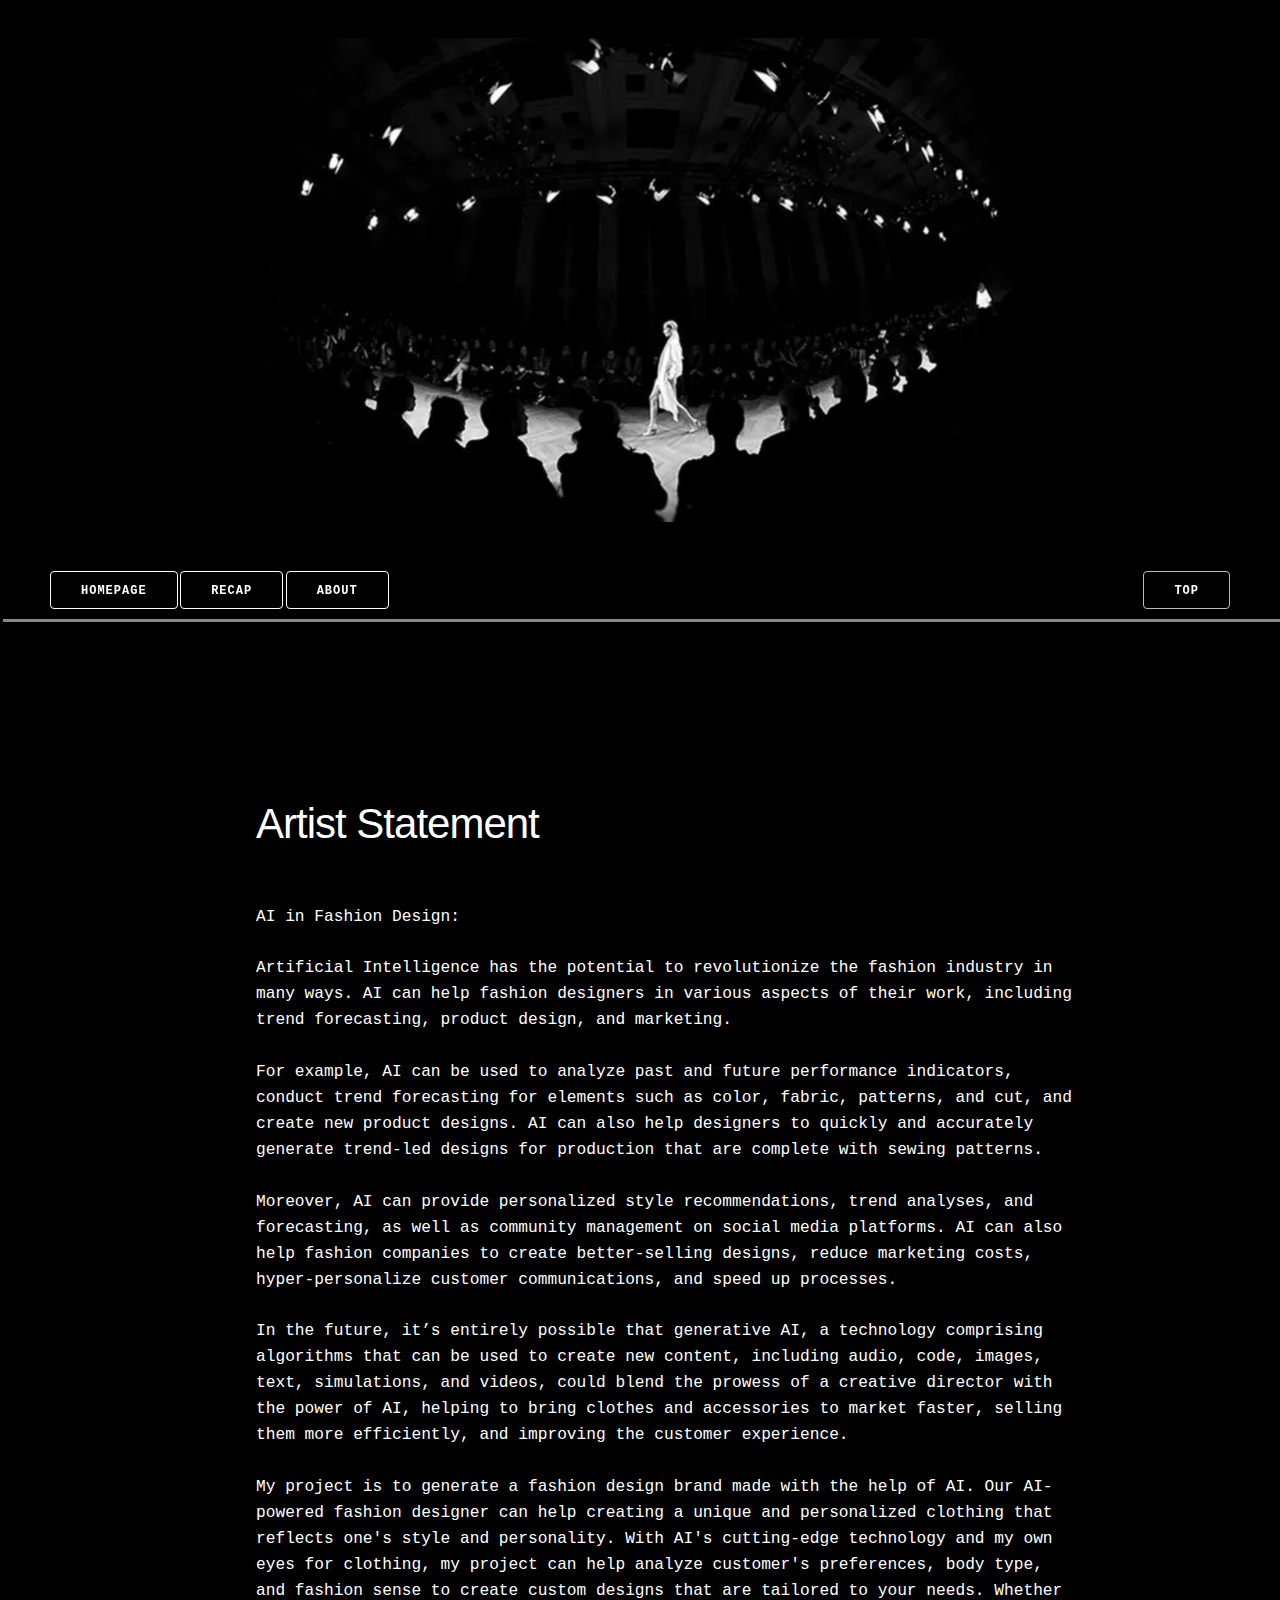
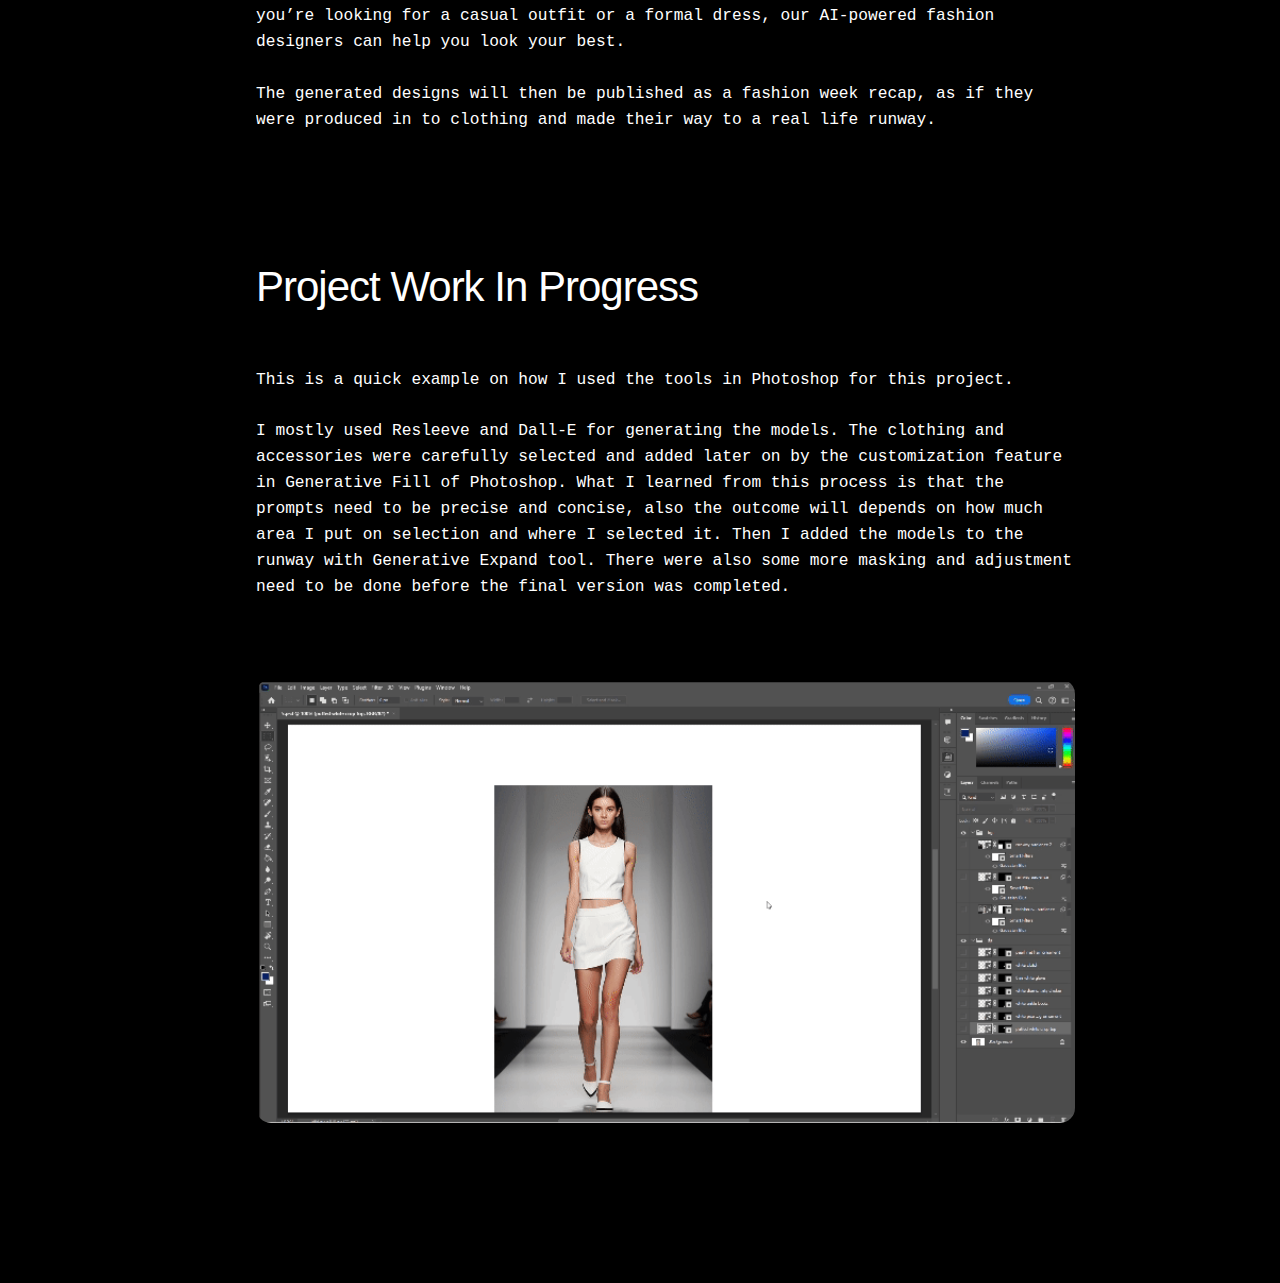
==== about.html @ 08715906 "." ====
<!DOCTYPE html>
<html lang="en" dir="ltr">
<!-- for image gallery -->
<link rel="stylesheet" type="text/css" href="./css/proj_description.css">
<link rel="stylesheet" type="text/css" href="./css/splide-core.min.css">
<link rel="stylesheet" type="text/css" href="./css/splide-default.min.css">
<link rel="stylesheet" type="text/css" href="./css/splide.min.css">
<script src="./js/splide.min.js"></script>
<script src="./js/upfunction.js"></script>
<!-- the other css -->
<link rel="stylesheet" href="./css/skeleton.css">
<link rel="stylesheet" href="./css/normalize.css">
<link rel="stylesheet" href="./css/navbar.css">
<link rel="stylesheet" href="./css/style.css">

<meta name="viewport" content="width=device-width, initial-scale=1.0">

<head>
    <meta charset="utf-8">
    <link rel="shortcut icon" type="image/x-icon" href="favicon.ico" />
    <script>
        document.addEventListener('DOMContentLoaded', function () {
            new Splide('#image-carousel', {
                heightRatio: 1.5,
            }).mount();
        });
    </script>
    <title>Fashion AI | Fall 2023</title>
</head>

<body>
    <div class="bg-color">

        <div class="container" style="padding: 3%">
            <div class="row">
                <div class="twelve columns">
                    <img src="./assets/banner.png" class="u-full-width" style="width: ;">
                </div>
            </div>
        </div>

        <!-- NAVBAR START -->
        <div id="navigator">
            <a class="button button-primary" href="index.html">Homepage</a>
            <a class="button button-primary" href="recap.html">Recap</a>
            <a class="button button-primary" href="about.html">About</a>
            <a class="button button-primary" onclick="topFunction()"id="toTop" href="#topOfPage">Top</a>
        </div>
        <!-- NAVBAR ENDS -->

        <!-- container 3 holds both nav bar and other elements -->

<br><br><br>

<div class="container3">
    <div class="child3">




        <h2>Artist Statement</h2><br><br>
        <p style="text-align: left;">
          AI in Fashion Design: <br><br>

          Artificial Intelligence  has the potential to revolutionize the fashion industry in many ways. AI can help fashion designers in various aspects of their work, including trend forecasting, product design, and marketing.
          <br><br>
          For example, AI can be used to analyze past and future performance indicators, conduct trend forecasting for elements such as color, fabric, patterns, and cut, and create new product designs. AI can also help designers to quickly and accurately generate trend-led designs for production that are complete with sewing patterns.
          <br><br>
          Moreover, AI can provide personalized style recommendations, trend analyses, and forecasting, as well as community management on social media platforms. AI can also help fashion companies to create better-selling designs, reduce marketing costs, hyper-personalize customer communications, and speed up processes.
          <br><br>
          In the future, it’s entirely possible that generative AI, a technology comprising algorithms that can be used to create new content, including audio, code, images, text, simulations, and videos, could blend the prowess of a creative director with the power of AI, helping to bring clothes and accessories to market faster, selling them more efficiently, and improving the customer experience.
          <br><br>
          My project is to generate a fashion design brand made with the help of AI. Our AI-powered fashion designer can help creating a unique and personalized clothing that reflects one's style and personality. With AI's cutting-edge technology and my own eyes for clothing, my project can help analyze customer's preferences, body type, and fashion sense to create custom designs that are tailored to your needs. Whether you’re looking for a casual outfit or a formal dress, our AI-powered fashion designers can help you look your best.
          <br><br>
          The generated designs will then be published as a fashion week recap, as if they were produced in to clothing and made their way to a real life runway.
          </p>
        <br><br><br><br><br><br>

        <h2>Project Work In Progress</h2>
        <br><br>
        <p style="text-align: left;">
          This is a quick example on how I used the tools in Photoshop for this project.
          <br><br>
          I mostly used Resleeve and Dall-E for generating the models. The clothing and accessories were carefully selected and added later on by the customization feature in Generative Fill of Photoshop. What I learned from this process is that the prompts need to be precise and concise, also the outcome will depends on how much area I put on selection and where I selected it. Then I added the models to the runway with Generative Expand tool. There were also some more masking and adjustment need to be done before the final version was completed.


          <br><br><br><br>

          <a href="assets/wip.gif" target="_blank">
              <img src="assets/wip.gif" class="u-full-width" />
          </a><br><br>

        </p>



    </div>
        </div>
                <!-- <div class="container2">
                    <div class="child2-1">
                        <h2>About the Designer</h2><br><br>
                        <p style="text-align: left;">
                          Phuong Ngo is a college student, majoring Digital Media Art in San Jose State University. During her time in school, she learned 3D modeling, html and java coding; so aside from digital drawing, Phuong can also do basic website design, logo design, character design, and fashion design. She is a digital illustrator that started making her earliest works mostly based on fan art and game art. In 2020, she changed her art style into semi-realism, increased her fanbase and started accepting commissions as her second part-time job. She has a good storytelling skill, and has talent in implying parable, lesson, wordplay, symbol, etc. in her artworks. Phuong really tends to include a second layer meaning behind every detail of her work of art, because she personally thinks that is how any artwork becomes a work of art - by being meaningful in the most subtle way.
                          </p>
                        <br><br>

                            <a href="https://lucifeung.github.io/" target="_blank" class="button button-primary" style="margin-bottom: 15%; text-transform: uppercase; ">view designer
                                portfolio</a>

                    </div>

                    <div class="child2-2">
                      <br><br><br><br><br>
                        <img class="artist_profile" src="./assets/LP.jpg" alt="Phuong Ngo">
                    </div>
                </div> -->
                <br>
            </div>
        </div>

    </div>
</body>

</html>
---- css/proj_description.css ----
html {

  margin: 0;

  font-family: 'Source Code Pro', monospace;
  width: auto;
  margin: 0;
  line-height: normal;
  text-decoration: none;

}

.bg-color {
  background-color: black;
  color: white;
  border-radius: 5px;
  padding-bottom: 5%;
}


h1 {
  margin: 5% 0 2% 10%;

}

p {
  text-align: left;
  overflow: hidden
}

img {
  border-radius: 15px;
}


/* .logo {
  margin-right: 20%;
  float: right;
} */

/* for carousel */
.splide__slide img {
  width: 100%;
  height: 100%;
  object-fit: cover;
}

/* flexbox for proj info */
* {
  margin: 0;
  margin: 0;
  box-sizing: border-box;
}

.container1 {
  /* Aligns the children items in a row direction */
  display: flex;
  margin-left: 10%;
  margin-right: 10%;
}

.child1 {
  max-width: 50%;
  max-height: 50%;
  /* height: 250px; */
}

.child2 {
  width: 70%;
  margin-left: 10%;
}

/* flex container for artist info */
.container2 {
  display: flex;
  margin-left: 10%;
  margin-right: 10%;
  margin-top: 5%;
}

.child2-1 {
  width: 70%;
}

.child2-2 {
  width: 30%;
  margin-left: 10%;
}

.artist_profile {
  max-height: 300px;
}

/* flex container for nav and content */
.container3 {
  display: flex;
  /* margin-left: 10%; */
  /* margin-right: 10%; */
  margin-top: 5%;
}

/* .child3-1 {
  width: 20%;
} */

.child3 {
  width: 80%;
  margin-left: 20%;
}



/* button */
button {
  background-color: black;
  border: none;
  border-radius: 8px;
  color: black;
  display: block;
  font-size: 18px;
  margin: auto;
  padding: 16px 32px;
  position: relative;
  text-align: center;
  text-decoration: none;
  top: 11%;

}
---- css/skeleton.css ----
/*
* Skeleton V2.0.4
* Copyright 2014, Dave Gamache
* www.getskeleton.com
* Free to use under the MIT license.
* http://www.opensource.org/licenses/mit-license.php
* 12/29/2014
*/


/* Table of contents
––––––––––––––––––––––––––––––––––––––––––––––––––
- Grid
- Base Styles
- Typography
- Links
- Buttons
- Forms
- Lists
- Code
- Tables
- Spacing
- Utilities
- Clearing
- Media Queries
*/


/* Grid
–––––––––––––––––––––––––––––––––––––––––––––––––– */
.container {
  position: relative;
  width: 100%;
  max-width: 960px;
  margin: 0 auto;
  padding: 0 20px;
  box-sizing: border-box; }
.column,
.columns {
  width: 100%;
  float: left;
  box-sizing: border-box; }

/* For devices larger than 400px */
@media (min-width: 400px) {
  .container {
    width: 85%;
    padding: 0; }
}

/* For devices larger than 550px */
@media (min-width: 550px) {
  .container {
    width: 80%; }
  .column,
  .columns {
    margin-left: 4%; }
  .column:first-child,
  .columns:first-child {
    margin-left: 0; }

  .one.column,
  .one.columns                    { width: 4.66666666667%; }
  .two.columns                    { width: 13.3333333333%; }
  .three.columns                  { width: 22%;            }
  .four.columns                   { width: 30.6666666667%; }
  .five.columns                   { width: 39.3333333333%; }
  .six.columns                    { width: 48%;            }
  .seven.columns                  { width: 56.6666666667%; }
  .eight.columns                  { width: 65.3333333333%; }
  .nine.columns                   { width: 74.0%;          }
  .ten.columns                    { width: 82.6666666667%; }
  .eleven.columns                 { width: 91.3333333333%; }
  .twelve.columns                 { width: 100%; margin-left: 0; }

  .one-third.column               { width: 30.6666666667%; }
  .two-thirds.column              { width: 65.3333333333%; }

  .one-half.column                { width: 48%; }

  /* Offsets */
  .offset-by-one.column,
  .offset-by-one.columns          { margin-left: 8.66666666667%; }
  .offset-by-two.column,
  .offset-by-two.columns          { margin-left: 17.3333333333%; }
  .offset-by-three.column,
  .offset-by-three.columns        { margin-left: 26%;            }
  .offset-by-four.column,
  .offset-by-four.columns         { margin-left: 34.6666666667%; }
  .offset-by-five.column,
  .offset-by-five.columns         { margin-left: 43.3333333333%; }
  .offset-by-six.column,
  .offset-by-six.columns          { margin-left: 52%;            }
  .offset-by-seven.column,
  .offset-by-seven.columns        { margin-left: 60.6666666667%; }
  .offset-by-eight.column,
  .offset-by-eight.columns        { margin-left: 69.3333333333%; }
  .offset-by-nine.column,
  .offset-by-nine.columns         { margin-left: 78.0%;          }
  .offset-by-ten.column,
  .offset-by-ten.columns          { margin-left: 86.6666666667%; }
  .offset-by-eleven.column,
  .offset-by-eleven.columns       { margin-left: 95.3333333333%; }

  .offset-by-one-third.column,
  .offset-by-one-third.columns    { margin-left: 34.6666666667%; }
  .offset-by-two-thirds.column,
  .offset-by-two-thirds.columns   { margin-left: 69.3333333333%; }

  .offset-by-one-half.column,
  .offset-by-one-half.columns     { margin-left: 52%; }

}


/* Base Styles
–––––––––––––––––––––––––––––––––––––––––––––––––– */
/* NOTE
html is set to 62.5% so that all the REM measurements throughout Skeleton
are based on 10px sizing. So basically 1.5rem = 15px :) */
html {
  font-size: 62.5%; }
body {
  font-size: 1.5em; /* currently ems cause chrome bug misinterpreting rems on body element */
  line-height: 1.6;
  font-weight: 400;
  font-family: "Raleway", "HelveticaNeue", "Helvetica Neue", Helvetica, Arial, sans-serif;
  color: #222; }


/* Typography
–––––––––––––––––––––––––––––––––––––––––––––––––– */
h1, h2, h3, h4, h5, h6 {
  margin-top: 0;
  margin-bottom: 2rem;
  font-weight: 300; }
h1 { font-size: 4.0rem; line-height: 1.2;  letter-spacing: -.1rem;}
h2 { font-size: 3.6rem; line-height: 1.25; letter-spacing: -.1rem; }
h3 { font-size: 3.0rem; line-height: 1.3;  letter-spacing: -.1rem; }
h4 { font-size: 2.4rem; line-height: 1.35; letter-spacing: -.08rem; }
h5 { font-size: 1.8rem; line-height: 1.5;  letter-spacing: -.05rem; }
h6 { font-size: 1.5rem; line-height: 1.6;  letter-spacing: 0; }

/* Larger than phablet */
@media (min-width: 550px) {
  h1 { font-size: 5.0rem; }
  h2 { font-size: 4.2rem; }
  h3 { font-size: 3.6rem; }
  h4 { font-size: 3.0rem; }
  h5 { font-size: 2.4rem; }
  h6 { font-size: 1.5rem; }
}

p {
  margin-top: 0; }


/* Links
–––––––––––––––––––––––––––––––––––––––––––––––––– */
a {
  color: #1EAEDB; }
a:hover {
  color: #0FA0CE; }


/* Buttons
–––––––––––––––––––––––––––––––––––––––––––––––––– */
.button,
button,
input[type="submit"],
input[type="reset"],
input[type="button"] {
  display: inline-block;
  height: 38px;
  padding: 0 30px;
  color: #555;
  text-align: center;
  font-size: 12px;
  font-weight: 600;
  line-height: 38px;
  letter-spacing: .1rem;
  text-transform: uppercase;
  text-decoration: none;
  white-space: nowrap;
  background-color: transparent;
  border-radius: 4px;
  border: 1px solid #bbb;
  cursor: pointer;
  box-sizing: border-box; }
.button:hover,
button:hover,
input[type="submit"]:hover,
input[type="reset"]:hover,
input[type="button"]:hover,
.button:focus,
button:focus,
input[type="submit"]:focus,
input[type="reset"]:focus,
input[type="button"]:focus {
  color: #333;
  border-color: #888;
  outline: 0; }
.button.button-primary,
button.button-primary,
input[type="submit"].button-primary,
input[type="reset"].button-primary,
input[type="button"].button-primary {
  color: #FFF;
  background-color: black;
  border-color: white; }
.button.button-primary:hover,
button.button-primary:hover,
input[type="submit"].button-primary:hover,
input[type="reset"].button-primary:hover,
input[type="button"].button-primary:hover,
.button.button-primary:focus,
button.button-primary:focus,
input[type="submit"].button-primary:focus,
input[type="reset"].button-primary:focus,
input[type="button"].button-primary:focus {
  color: #FFF;
  background-color: black;
  border-color: rgb(100, 100, 100); }


/* Forms
–––––––––––––––––––––––––––––––––––––––––––––––––– */
input[type="email"],
input[type="number"],
input[type="search"],
input[type="text"],
input[type="tel"],
input[type="url"],
input[type="password"],
textarea,
select {
  height: 38px;
  padding: 6px 10px; /* The 6px vertically centers text on FF, ignored by Webkit */
  background-color: #fff;
  border: 1px solid #D1D1D1;
  border-radius: 4px;
  box-shadow: none;
  box-sizing: border-box; }
/* Removes awkward default styles on some inputs for iOS */
input[type="email"],
input[type="number"],
input[type="search"],
input[type="text"],
input[type="tel"],
input[type="url"],
input[type="password"],
textarea {
  -webkit-appearance: none;
     -moz-appearance: none;
          appearance: none; }
textarea {
  min-height: 65px;
  padding-top: 6px;
  padding-bottom: 6px; }
input[type="email"]:focus,
input[type="number"]:focus,
input[type="search"]:focus,
input[type="text"]:focus,
input[type="tel"]:focus,
input[type="url"]:focus,
input[type="password"]:focus,
textarea:focus,
select:focus {
  border: 1px solid #33C3F0;
  outline: 0; }
label,
legend {
  display: block;
  margin-bottom: .5rem;
  font-weight: 600; }
fieldset {
  padding: 0;
  border-width: 0; }
input[type="checkbox"],
input[type="radio"] {
  display: inline; }
label > .label-body {
  display: inline-block;
  margin-left: .5rem;
  font-weight: normal; }


/* Lists
–––––––––––––––––––––––––––––––––––––––––––––––––– */
ul {
  list-style: circle inside; }
ol {
  list-style: decimal inside; }
ol, ul {
  padding-left: 0;
  margin-top: 0; }
ul ul,
ul ol,
ol ol,
ol ul {
  margin: 1.5rem 0 1.5rem 3rem;
  font-size: 90%; }
li {
  margin-bottom: 1rem; }


/* Code
–––––––––––––––––––––––––––––––––––––––––––––––––– */
code {
  padding: .2rem .5rem;
  margin: 0 .2rem;
  font-size: 90%;
  white-space: nowrap;
  background: #F1F1F1;
  border: 1px solid #E1E1E1;
  border-radius: 4px; }
pre > code {
  display: block;
  padding: 1rem 1.5rem;
  white-space: pre; }


/* Tables
–––––––––––––––––––––––––––––––––––––––––––––––––– */
th,
td {
  padding: 12px 15px;
  text-align: left;
  border-bottom: 1px solid #E1E1E1; }
th:first-child,
td:first-child {
  padding-left: 0; }
th:last-child,
td:last-child {
  padding-right: 0; }


/* Spacing
–––––––––––––––––––––––––––––––––––––––––––––––––– */
button,
.button {
  margin-bottom: 1rem; }
input,
textarea,
select,
fieldset {
  margin-bottom: 1.5rem; }
pre,
blockquote,
dl,
figure,
table,
p,
ul,
ol,
form {
  margin-bottom: 2.5rem; }


/* Utilities
–––––––––––––––––––––––––––––––––––––––––––––––––– */
.u-full-width {
  width: 100%;
  box-sizing: border-box; }
.u-max-full-width {
  max-width: 100%;
  box-sizing: border-box; }
.u-pull-right {
  float: right; }
.u-pull-left {
  float: left; }


/* Misc
–––––––––––––––––––––––––––––––––––––––––––––––––– */
hr {
  margin-top: 3rem;
  margin-bottom: 3.5rem;
  border-width: 0;
  border-top: 1px solid #E1E1E1; }


/* Clearing
–––––––––––––––––––––––––––––––––––––––––––––––––– */

/* Self Clearing Goodness */
.container:after,
.row:after,
.u-cf {
  content: "";
  display: table;
  clear: both; }


/* Media Queries
–––––––––––––––––––––––––––––––––––––––––––––––––– */
/*
Note: The best way to structure the use of media queries is to create the queries
near the relevant code. For example, if you wanted to change the styles for buttons
on small devices, paste the mobile query code up in the buttons section and style it
there.
*/


/* Larger than mobile */
@media (min-width: 400px) {}

/* Larger than phablet (also point when grid becomes active) */
@media (min-width: 550px) {}

/* Larger than tablet */
@media (min-width: 750px) {}

/* Larger than desktop */
@media (min-width: 1000px) {}

/* Larger than Desktop HD */
@media (min-width: 1200px) {}
---- css/navbar.css ----
#navigator {
	/* border:solid; */



	margin-top: 0%;
	margin-bottom: 5%;
	padding:5px 50px 0px 50px;
	position: sticky;
	top: 0px;
	background-color:white;
	z-index: +5;

    /* border same as gallery container */
    /* border: 3px solid rgb(121, 127, 255); */
    background-color: black;
	box-shadow: 3px 3px #888888;


}


/* @media (max-width: 1268px) {
    #navigator {
        display: none;
    }
} */

 @media (max-width: 600px) {
    #toTop {
        display: none;
    }
}


#homeNavi {
	display:block;
	color: black;
	text-decoration: none;
	padding:20px;
	font-size:22px;
	text-align: center;
}

ul.square {
	list-style-type: square;
	text-align: center;
}

.naviATag {
	display:block;
	color: black;
	text-decoration: none;
	padding:10px 0px 10px 0px;
	font-size:18px;

}

#toTop {
	float:right;
	position: relative;display: inline-block;
  height: 38px;
  padding: 0 30px;
  color: white;
  text-align: center;
  font-size: 12px;
  font-weight: 600;
  line-height: 38px;
  letter-spacing: .1rem;
  text-transform: uppercase;
  text-decoration: none;
  white-space: nowrap;
  background-color: transparent;
  border-radius: 4px;
  border: 1px solid #bbb;
  cursor: pointer;
  box-sizing: border-box;

}
#toTop:hover{
	float:right;
	position: relative;
	color: #FFF;
  background-color: rgb(100, 100, 100)B;
  border-color: rgb(100, 100, 100); }

}
---- css/style.css ----
body {
  font: 90% georgia, sans-serif;
  line-height: 1.88889;
  color: white;
  background-color: black;
  /* background-image: url("images/background1.jpg"); */
  /* background-repeat: no-repeat;
	/* Set a specified height, or the minimum height for the background image */
  min-height: 500px;
  /* Set background image to fixed (don't scroll along with the page) */
  background-attachment: fixed;
  /* Center the background image */
  background-position: center;
  /* Set the background image to no repeat */
  background-repeat: no-repeat;
  /* Scale the background image to be as large as possible */
  background-size: cover;
}

.menu {
  margin-bottom: 2vh;
  /* margin-left: 1vh; */
}

.menu li {
  float: left;
  padding-right: 30px;
  font-size: 2em;
  font-family: 'Source Code Pro', monospace;
  list-style-type: none;
}

.menu li a {
  color: white;
  text-decoration: none;
}

.menu li a:hover {
  color: #8DFFFF;
  transition: 0.5s;
  text-decoration: underline;
}

p {
  font-size: 1.8em;
  line-height: 1.6;
  color: white;
  font-family: 'Source Code Pro', monospace;
  text-align: center;
  width: 80%;
}

a {
  font-size: 3em;
  line-height: 1.8;
  color: white;
  font-family: 'Source Code Pro', monospace;
  text-align: center;
}

h1 {
  font-family: 'Source Code Pro', monospace;
  font-size: 2em;
  letter-spacing: 1px;
  margin-bottom: 0;
  color: #14E2E2;
}

h3 {
  font-family: 'Source Code Pro', monospace;
  letter-spacing: 1px;
  margin: right;

}

a:link {
  font-family: 'Source Code Pro', monospace;
  font-weight: bold;
  text-decoration: none;
  color: #14E2E2;
}

a:visited {
  font-weight: bold;
  text-decoration: none;
  color: #14E2E2;
}

a:hover,
a:focus,
a:active {
  text-decoration: underline;
  color: #8DFFFF;
}

abbr {
  border-bottom: none;
}

.box1 {
  background-color: rgba(0, 0, 0, 0.15);
  width: 80;
  padding: 20px;
  margin: auto;
  color: #fff;
  border-radius: 15px;
}

.box2 {
  background-color: rgba(0, 0, 0, .2);
  width: auto;
  padding: 20px;
  margin: auto;
  color: #fff;
  border-radius: 25px;
}


.page-wrapper {
  width: 80%;
  margin: 0 auto;
}

.main h3,
.preamble h3,
.select {
  visibility: hidden;
  font-size: 1.5rem;
  letter-spacing: 0.1em;
  color: #733036;
}

.wf-active .main h3,
.wf-active .preamble h3 {
  font-weight: 900;
}

.main h3:after,
.preamble h3:after,
.select:after {
  visibility: visible;
  display: block;
}

.main p,
.preamble p {
  font-family: 'Source Code Pro', monospace;
  font-size: 1.25rem;
}

.wf-active .main p,
.wf-active .preamble p {
  line-height: 1.2;
}

.next a,
.previous a,
.viewall a,
.zen-resources a,
.summary p:nth-child(2) a {
  transition-property: none;
  -moz-transition-property: none;
  -webkit-transition-property: none;
  -o-transition-property: none;
}

.next a:after,
.previous a:after,
.viewall a:after,
.zen-resources a:after,
.summary p:nth-child(2) a:after {
  opacity: 0;
}



.summary p {
  font-size: 1.2rem;
  font-family: 'Source Code Pro', monospace;
  line-height: 1.5;
}

.preamble {
  background: transparent url(images/insertpatternhere.png) no-repeat 50% 0;
}

.design-selection {
  margin: 3em 0 0;
}

.design-selection ul {
  list-style: none;
  width: 94%;
  margin: 0 auto;
}

.design-selection ul:after {
  content: ".";
  display: block;
  height: 0;
  clear: both;
  visibility: hidden;
}

.design-selection li {
  float: left;
  width: 50%;
  font-family: 'Source Code Pro', monospace;
  font-size: 1.2rem;
  margin: 0 0 1em;
  color: #79253f;
}

.design-selection li:nth-child(odd) {
  width: 47%;
  padding-right: 3%;
  clear: left;
}

.design-name {
  display: block;
  font-size: 1.4rem;
  font-weight: bold;
  margin: 0 0 0.24em;
  text-transform: uppercase;
  letter-spacing: 0.1em;
  position: relative;
}

.design-name:after {
  background: none;
  opacity: 0;
}

.design-name:hover {
  font-style: italic;
}

.designer-name {
  color: #79253f;
}

.designer-name:after,
footer a:after {
  height: 1px;
}

@media screen and (min-width: 700px) {
  body {
    background-attachment: fixed;
    background-position: 90% 80%;
  }

  .intro:before {
    content: "";
    display: block;
    width: 105px;
    height: 30px;
    position: fixed;
    top: 154px;
    left: 3%;

  }

  [role="article"],
  [role="banner"],
  footer {
    padding: 0 30% 10em 10%;
    text-align: right;
    position: relative;
  }

  [role="article"] h3,
  [role="banner"] h2 {
    position: absolute;
    top: -0.75em;
    left: 75%;
    width: 10em;
    text-align: left;
    font-family: 'Source Code Pro', monospace;
    font-size: 1.5rem;
    letter-spacing: 0;
  }

  [role="article"] h3:after {
    position: absolute;
    top: 0;
  }

  [role="banner"] {
    padding-top: 200px;
    padding-bottom: 3em;
  }

  [role="banner"] h1 {
    font-size: 4.8rem;
    letter-spacing: 0;
    line-height: 0.8;
  }

  [role="banner"] h1:after {
    position: absolute;
    top: 15.7em;
    right: 30%;
  }

  [role="banner"] h2 {
    display: block;
    top: 8.1em;
    width: 3em;
    left: 75.5%;
    font-size: 1.9rem;
    line-height: 1;
  }

  [role="banner"] h2:before {
    visibility: visible;
    content: "Est. 2003";
    display: block;
    position: fixed;
    top: -0.1em;
    bottom: 0;
    left: -0.5em;
    right: 0;
    margin: auto;
    /*right: 25%;*/
    font-weight: 900;
    font-size: 50rem;
    color: rgba(0, 0, 0, 0.15);
    width: 100%;
    height: 2em;
    line-height: 1;
    transform: rotate(-90deg);
    -ms-transform: rotate(-90deg);
    /* IE 9 */
    -webkit-transform: rotate(-90deg);
    /* Safari and Chrome */
    -webkit-mask-image: url(i/denim-mask2.png);
    -o-mask-image: url(i/denim-mask2.png);
    -moz-mask-image: url(i/denim-mask2.png);
    mask-image: url(i/denim-mask2.png);
  }

  .preamble {
    padding-top: 10em;
  }

  .preamble h3 {
    top: 5.9em;
  }

  .design-selection li {
    width: 23%;
    margin-bottom: 3em;
    padding-right: 2%;
  }

  .design-selection li:nth-child(odd) {
    width: 23%;
    clear: none;
    padding-right: 2%;
  }

  .next {
    margin-right: 2em;
    margin-left: -0.4em;
  }

  .viewall {
    margin-left: 0;
  }

  footer {
    padding-bottom: 3em;
    margin-top: -5em;
  }
}

@media screen and (min-width: 1130px) {

  [role="article"],
  [role="banner"] {
    padding-left: 25%;
  }

  .design-selection {
    position: absolute;
    left: 3%;
    top: 30em;
  }

  .design-selection ul {
    margin: 0;
    width: 100%;
  }

  .design-selection li {
    float: none;
    width: 100% !important;
    padding: 0 !important;
    margin-bottom: 2em;
  }

  .select:after {
    text-align: left;
    background-position: 0 bottom;
    padding: 0 0 2em;
    margin: 0 0 2em;
  }

  .design-archives {
    position: absolute;
    left: 6%;
    top: 95em;
  }
}

@media screen and (min-width: 1130px) and (min-height: 1037px) {

  .design-selection,
  .design-archives {
    position: fixed;
  }
}


@-webkit-keyframes FADEY {
  0% {
    opacity: 0;
  }

  100% {
    opacity: 1;
  }
}

.intro {
  -webkit-animation-name: FADEY;
  -webkit-animation-duration: 1s;
  -webkit-animation-timing-function: ease-in-out;
  -webkit-animation-iteration-count: 1;
}

[role="article"] {
  -webkit-opacity: 0;
  -webkit-animation-name: FADEY;
  -webkit-animation-duration: 1s;
  -webkit-animation-timing-function: ease-in-out;
  -webkit-animation-delay: 0.5s;
  -webkit-animation-fill-mode: forwards;
  -webkit-animation-iteration-count: 1;
}

.design-selection,
.design-archives {
  -webkit-opacity: 0;
  -webkit-animation-name: FADEY;
  -webkit-animation-duration: 1s;
  -webkit-animation-timing-function: ease-in-out;
  -webkit-animation-delay: 1s;
  -webkit-animation-fill-mode: forwards;
  -webkit-animation-iteration-count: 1;
}

.gallery-container-a {
  margin: auto;
  max-width: 1000px;
  display: flex;
  flex-wrap: wrap;
  justify-content: center;
  border: 3px dashed white;
  background-color: rgba(0, 0, 0, .2);
  width: 900px;
  padding: 25px;
  color: #fff;
  border-radius: 25px;
}

.gallery-container-b {
  margin: auto;
  max-width: 1000px;
  display: flex;
  flex-wrap: wrap;
  justify-content: center;
  border: 3px dashed white;
  background-color: rgba(0, 0, 0, .3);
  width: 600;
  padding: 25px;
  color: #fff;
  border-radius: 25px;
}

.gallery-item-a {
  padding: 20px;
  text-align: center;
  flex: 1 1 auto;
}

.gallery-container-a img:hover {
  -webkit-transform: scale(1.05);
  transform: scale(1.05);
  opacity: 0.85;
  -webkit-filter: blur(1px);
  filter: blur(1px);

}

.img {
  border-radius: 15px;
}

.row {
  display: flex;
}

.column {
  flex: 50%;
  padding: 50px;
}

.portfolio {
  margin: center;
  width: 20%;
}

.illustration {
  width: 80%;
  padding-left: : 100px;
}

.rowsection {
  width: 35em;
  margin-left: auto;
  margin-right: auto;
}

.glow {
  font-size: 80px;
  color: #fff;
  text-align: center;
  -webkit-animation: glow 1s ease-in-out infinite alternate;
  -moz-animation: glow 1s ease-in-out infinite alternate;
  animation: glow 1s ease-in-out infinite alternate;
}
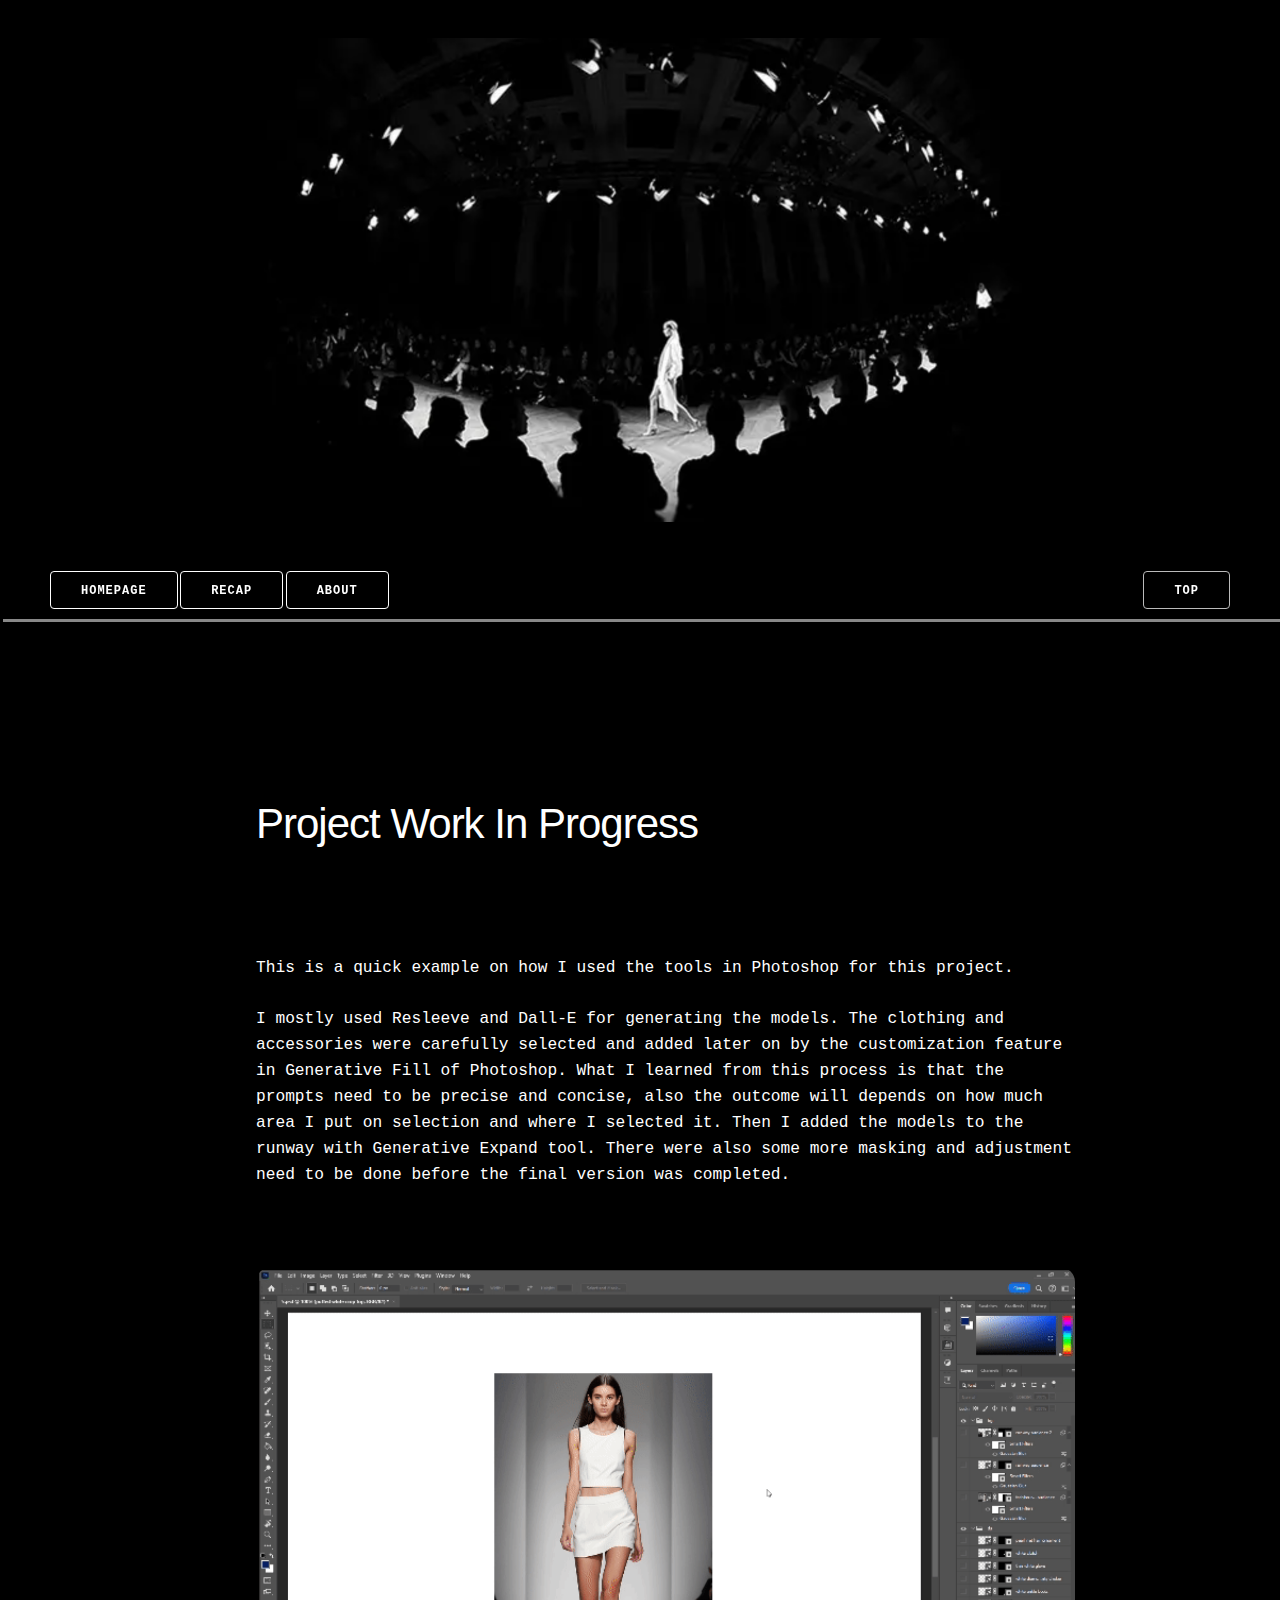
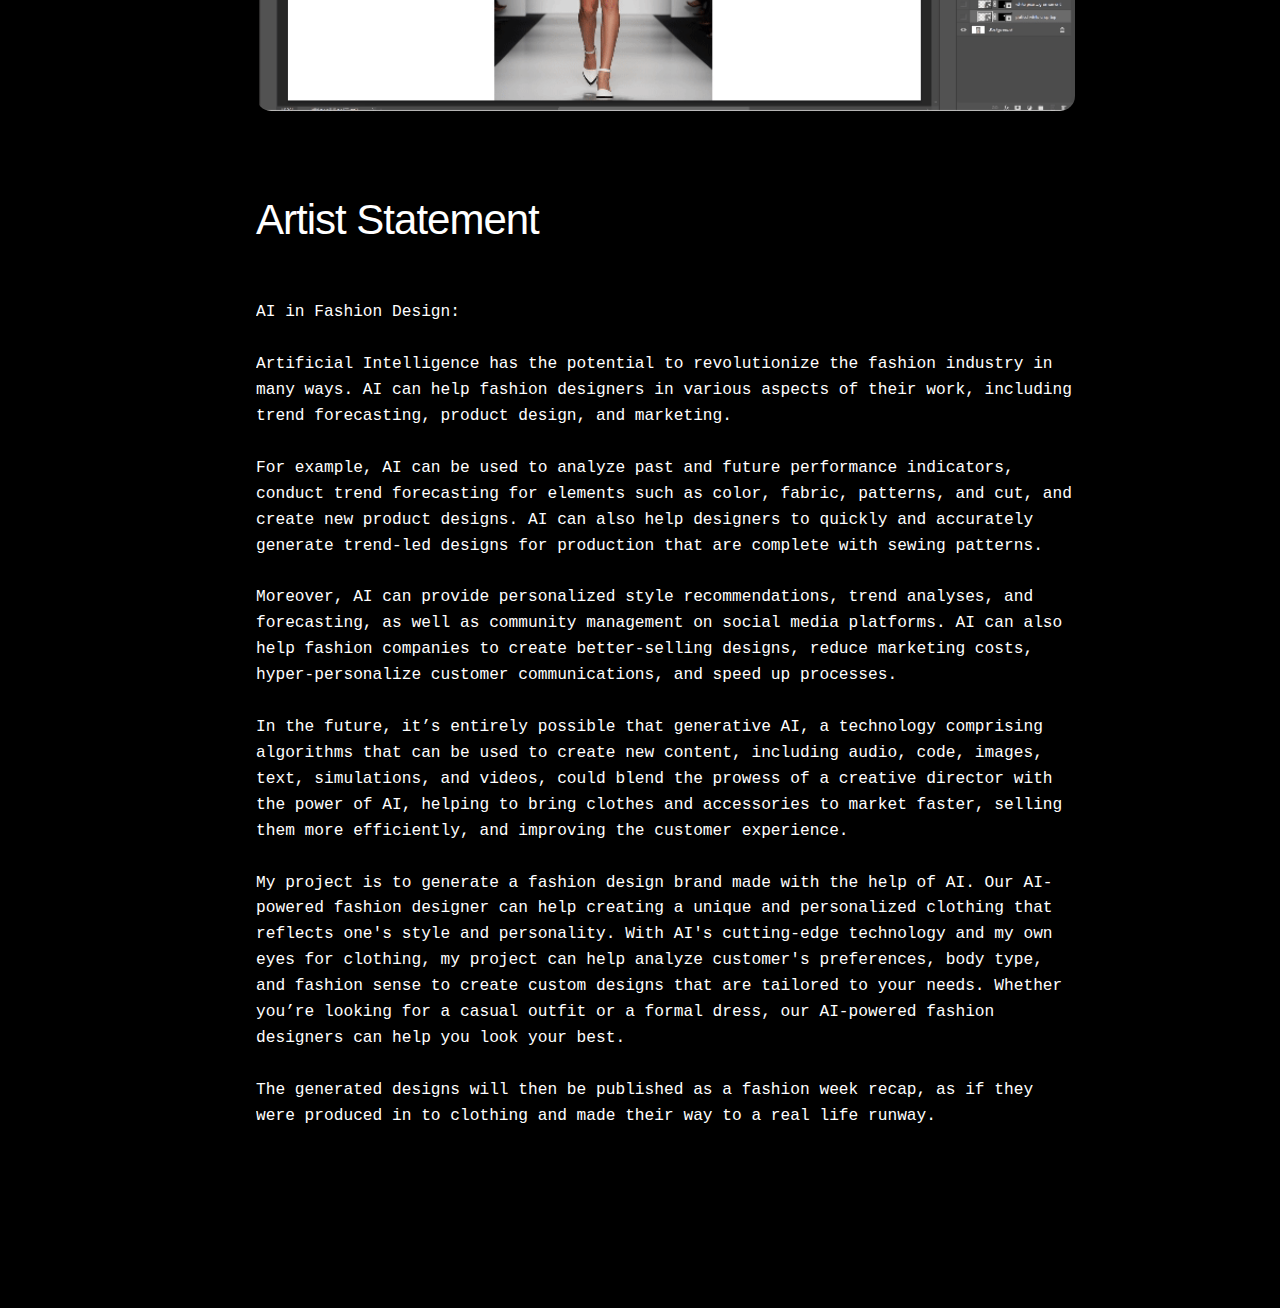
==== commit 2b343b34: "Update about.html" ====
--- a/about.html
+++ b/about.html
@@ -56,6 +56,20 @@
     <div class="child3">
 
 
+      <h2>Project Work In Progress</h2>
+      <br><br><br><br><br>
+      <p style="text-align: left;">
+        This is a quick example on how I used the tools in Photoshop for this project.
+        <br><br>
+        I mostly used Resleeve and Dall-E for generating the models. The clothing and accessories were carefully selected and added later on by the customization feature in Generative Fill of Photoshop. What I learned from this process is that the prompts need to be precise and concise, also the outcome will depends on how much area I put on selection and where I selected it. Then I added the models to the runway with Generative Expand tool. There were also some more masking and adjustment need to be done before the final version was completed.
+
+
+        <br><br><br><br>
+
+        <a href="assets/wip.gif" target="_blank">
+            <img src="assets/wip.gif" class="u-full-width" />
+        </a><br><br>
+
 
 
         <h2>Artist Statement</h2><br><br>
@@ -74,21 +88,9 @@
           <br><br>
           The generated designs will then be published as a fashion week recap, as if they were produced in to clothing and made their way to a real life runway.
           </p>
-        <br><br><br><br><br><br>
-
-        <h2>Project Work In Progress</h2>
-        <br><br>
-        <p style="text-align: left;">
-          This is a quick example on how I used the tools in Photoshop for this project.
-          <br><br>
-          I mostly used Resleeve and Dall-E for generating the models. The clothing and accessories were carefully selected and added later on by the customization feature in Generative Fill of Photoshop. What I learned from this process is that the prompts need to be precise and concise, also the outcome will depends on how much area I put on selection and where I selected it. Then I added the models to the runway with Generative Expand tool. There were also some more masking and adjustment need to be done before the final version was completed.
+        <br><br><br>
 
 
-          <br><br><br><br>
-
-          <a href="assets/wip.gif" target="_blank">
-              <img src="assets/wip.gif" class="u-full-width" />
-          </a><br><br>
 
         </p>
 
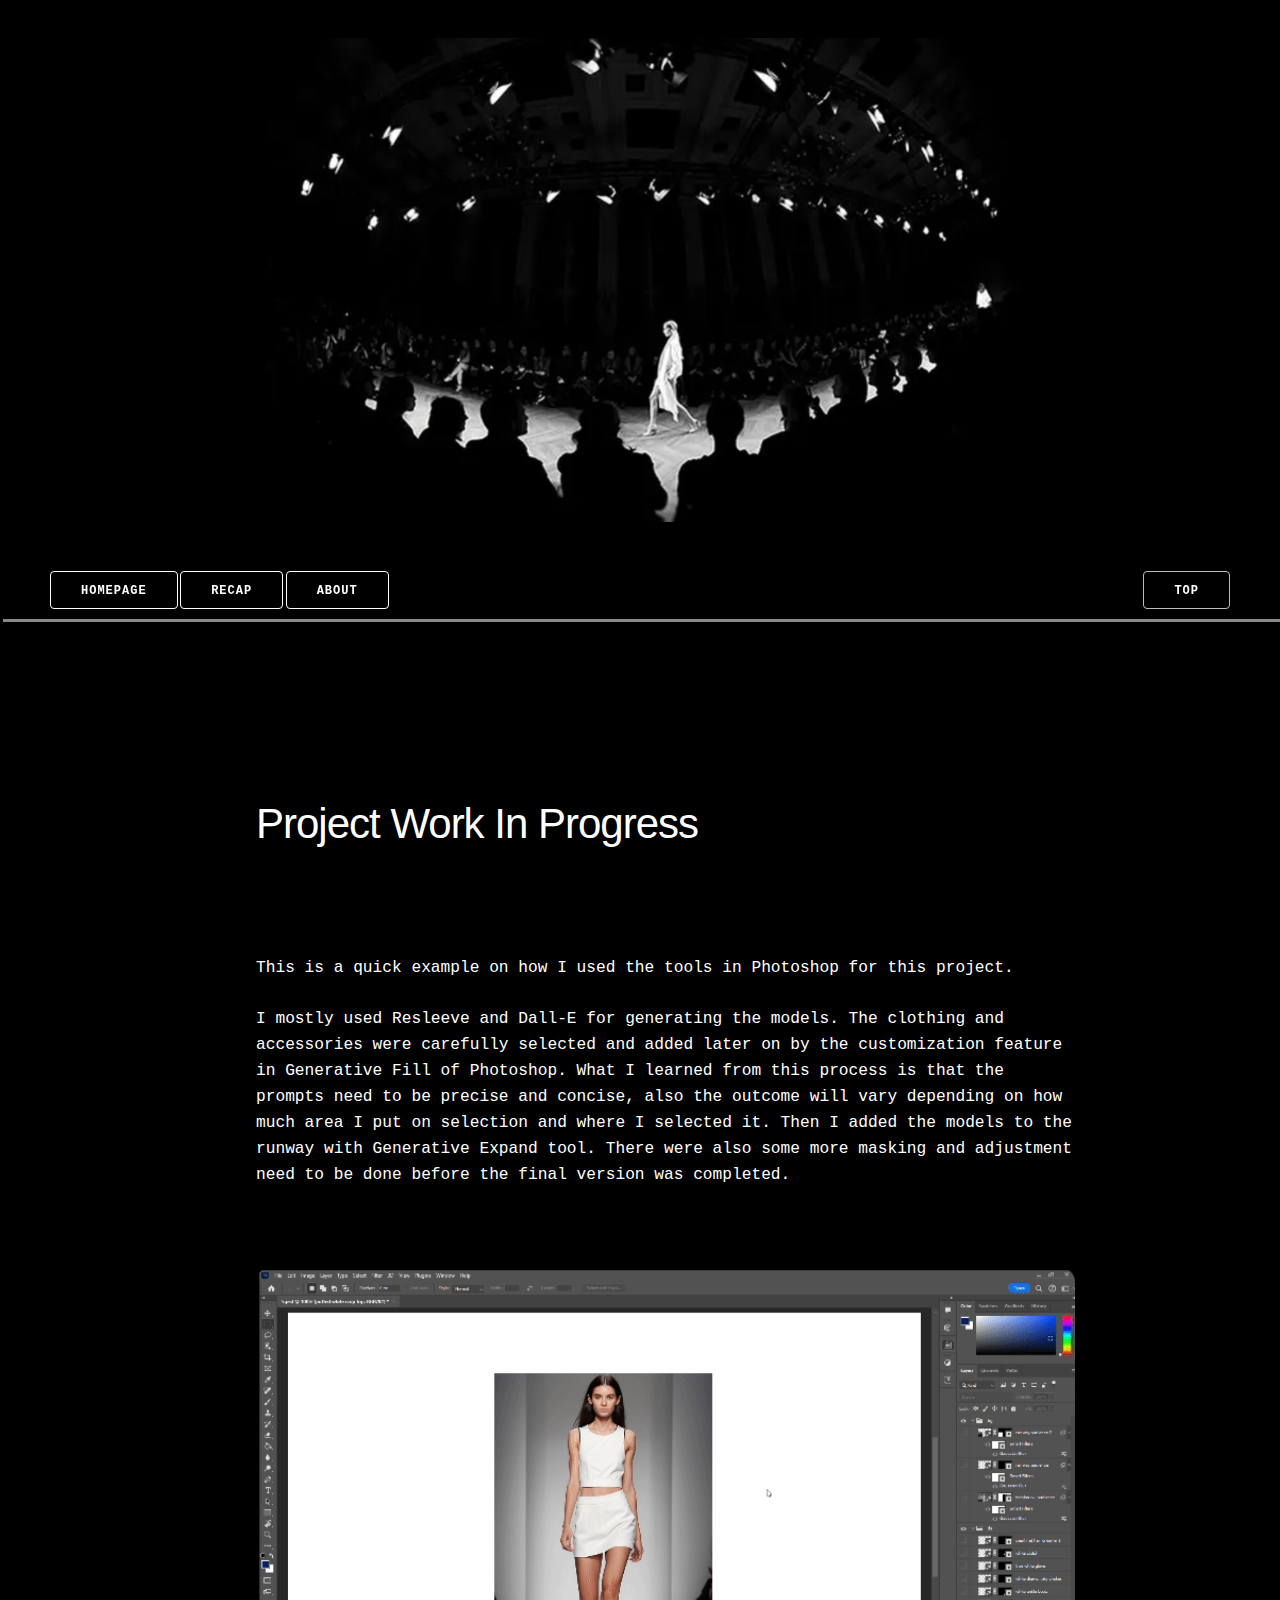
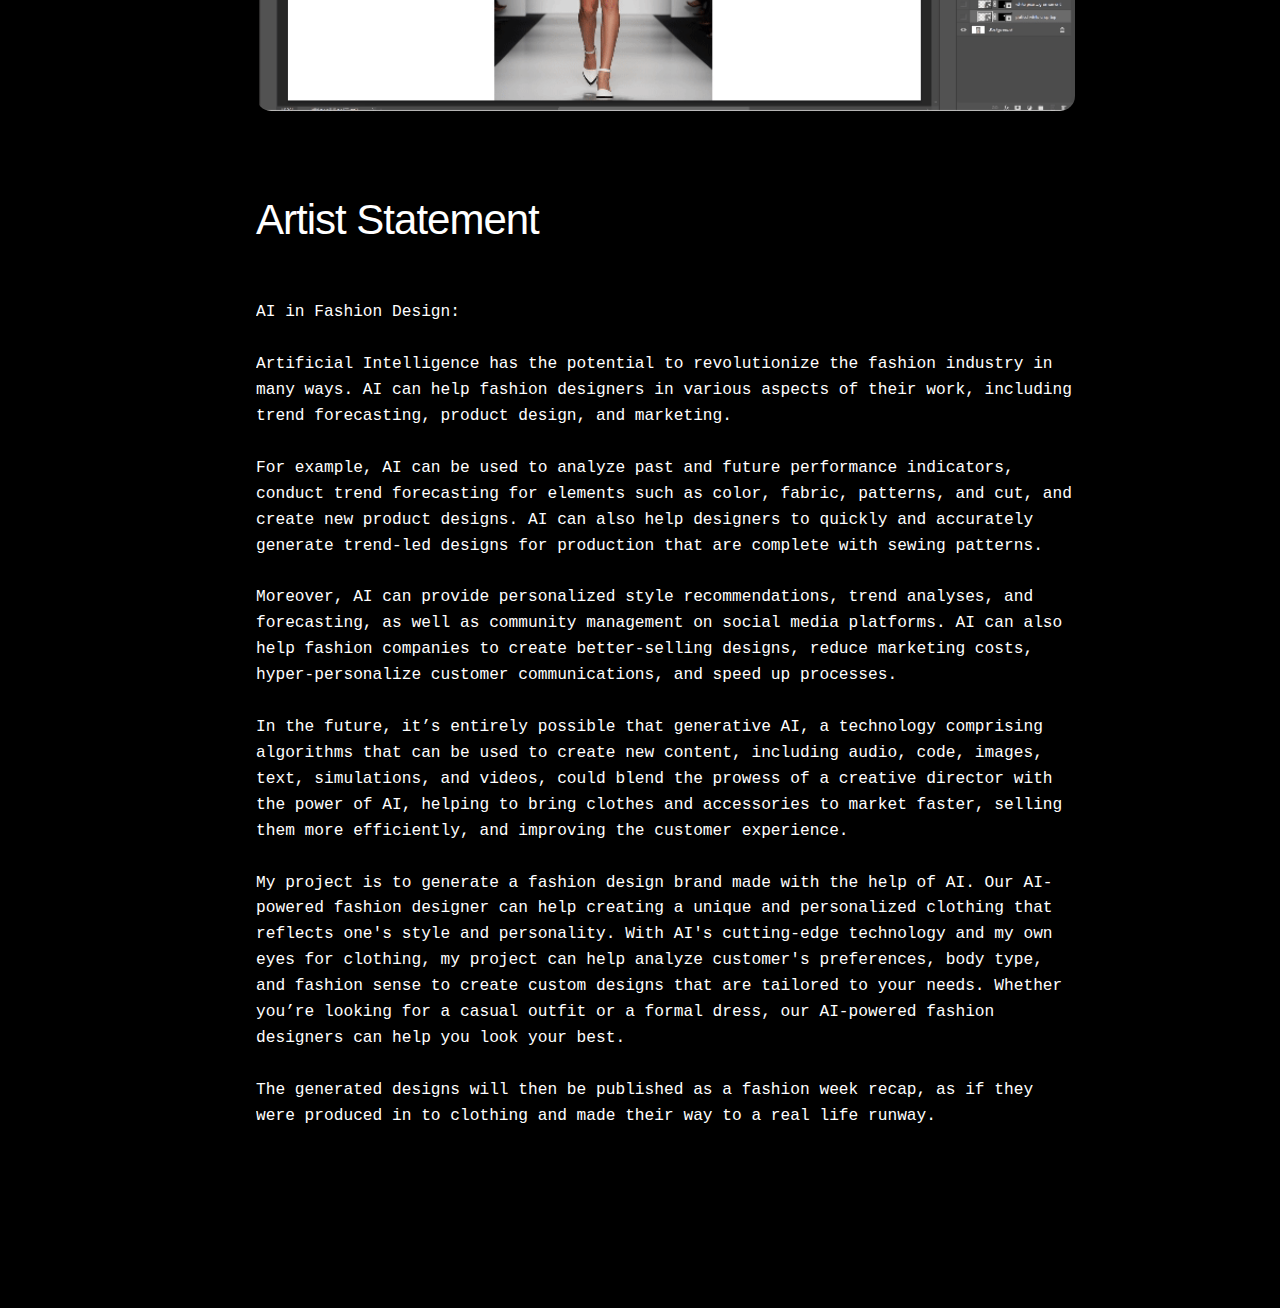
==== commit 507d2612: "Update about.html" ====
--- a/about.html
+++ b/about.html
@@ -61,7 +61,7 @@
       <p style="text-align: left;">
         This is a quick example on how I used the tools in Photoshop for this project.
         <br><br>
-        I mostly used Resleeve and Dall-E for generating the models. The clothing and accessories were carefully selected and added later on by the customization feature in Generative Fill of Photoshop. What I learned from this process is that the prompts need to be precise and concise, also the outcome will depends on how much area I put on selection and where I selected it. Then I added the models to the runway with Generative Expand tool. There were also some more masking and adjustment need to be done before the final version was completed.
+        I mostly used Resleeve and Dall-E for generating the models. The clothing and accessories were carefully selected and added later on by the customization feature in Generative Fill of Photoshop. What I learned from this process is that the prompts need to be precise and concise, also the outcome will vary depending on how much area I put on selection and where I selected it. Then I added the models to the runway with Generative Expand tool. There were also some more masking and adjustment need to be done before the final version was completed.
 
 
         <br><br><br><br>
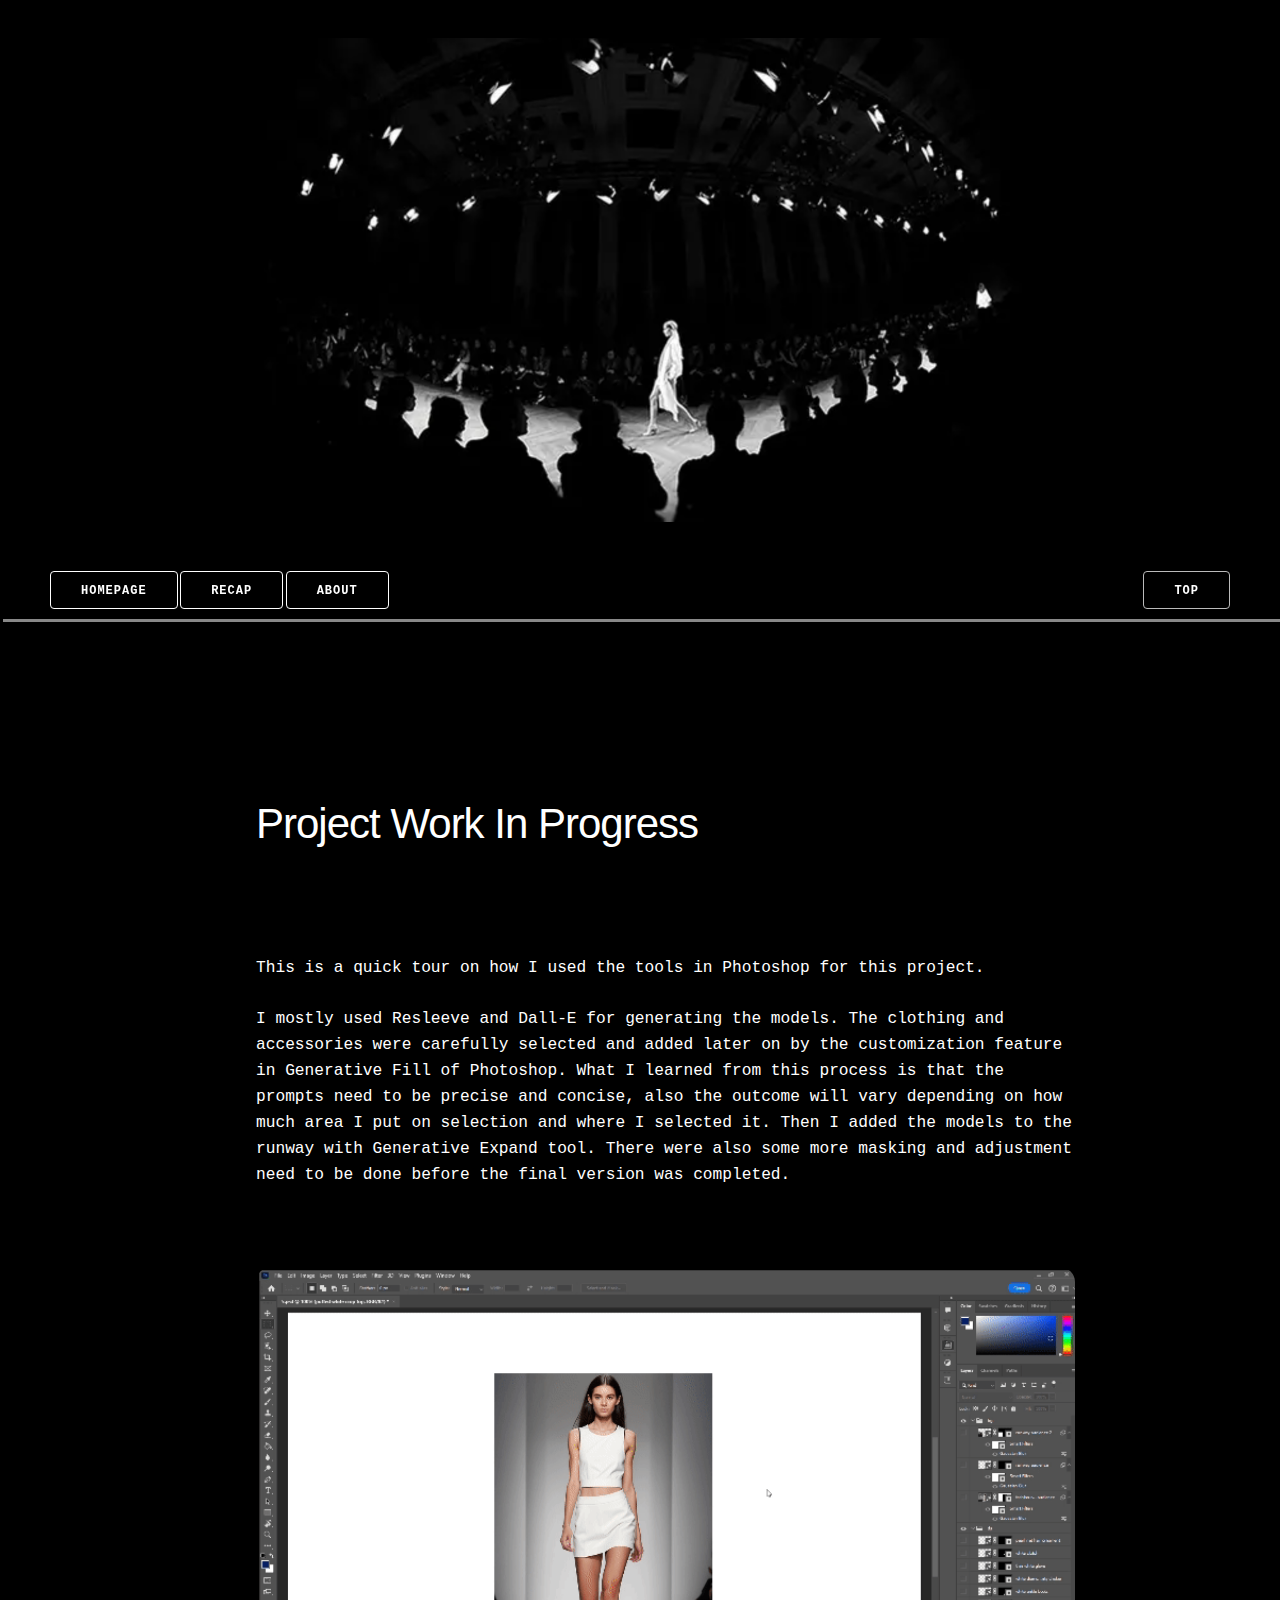
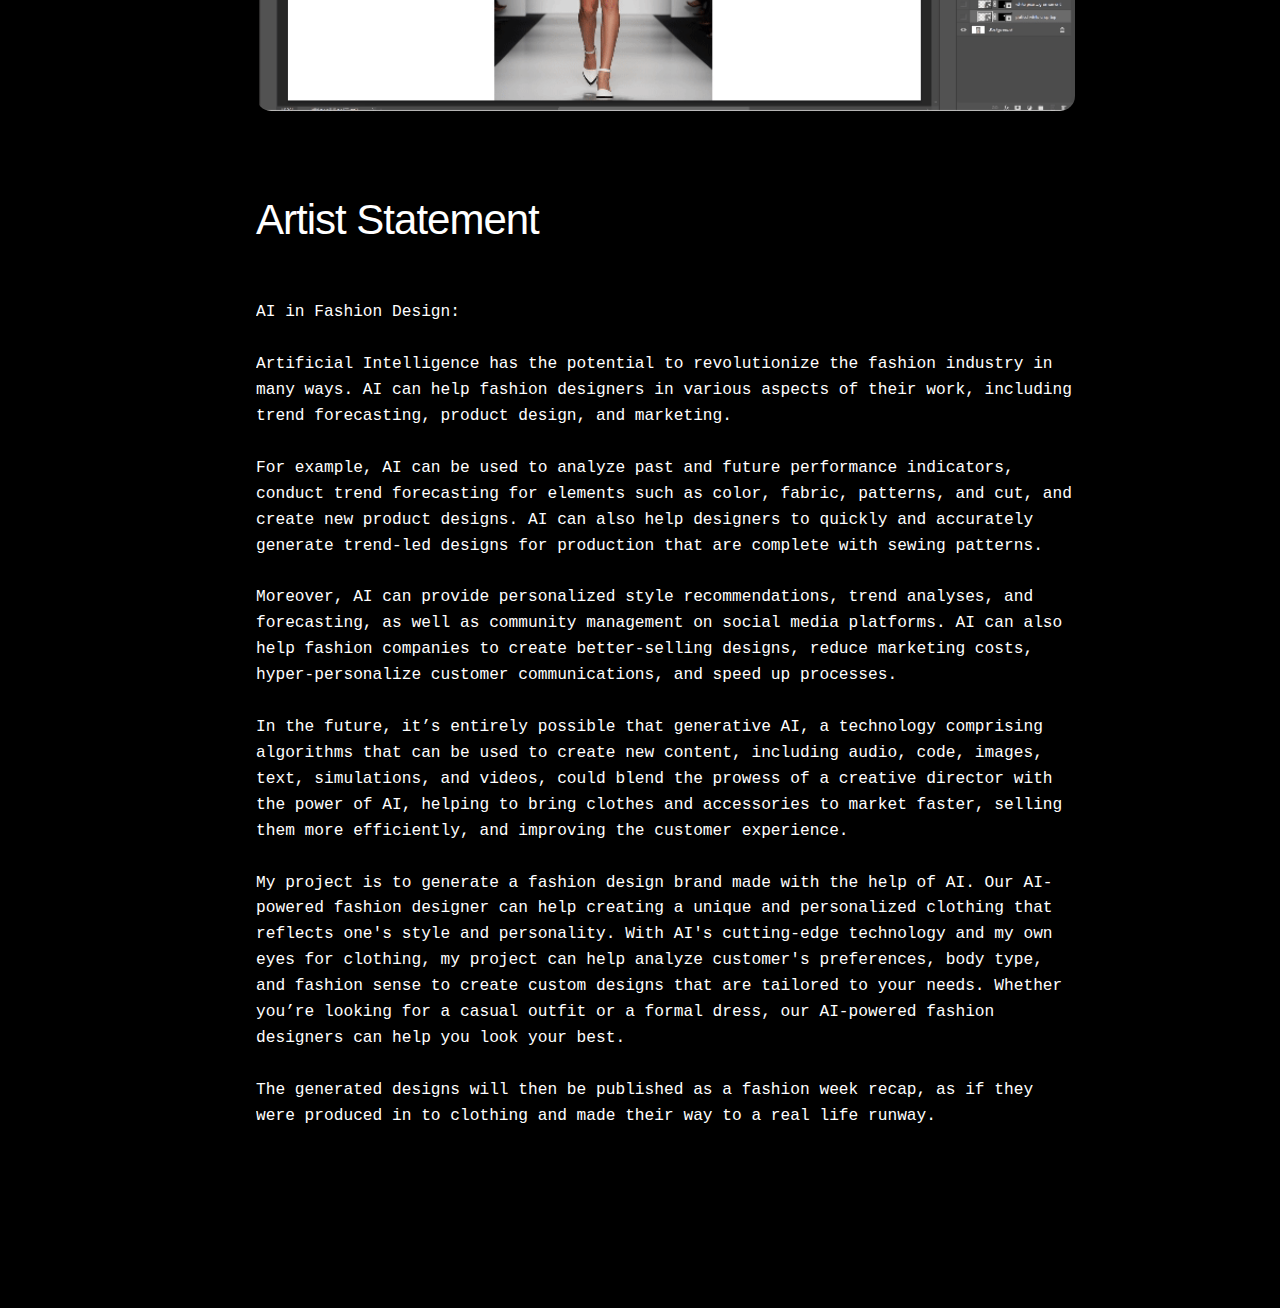
==== commit b99d7099: "Update about.html" ====
--- a/about.html
+++ b/about.html
@@ -59,7 +59,7 @@
       <h2>Project Work In Progress</h2>
       <br><br><br><br><br>
       <p style="text-align: left;">
-        This is a quick example on how I used the tools in Photoshop for this project.
+        This is a quick tour on how I used the tools in Photoshop for this project.
         <br><br>
         I mostly used Resleeve and Dall-E for generating the models. The clothing and accessories were carefully selected and added later on by the customization feature in Generative Fill of Photoshop. What I learned from this process is that the prompts need to be precise and concise, also the outcome will vary depending on how much area I put on selection and where I selected it. Then I added the models to the runway with Generative Expand tool. There were also some more masking and adjustment need to be done before the final version was completed.
 
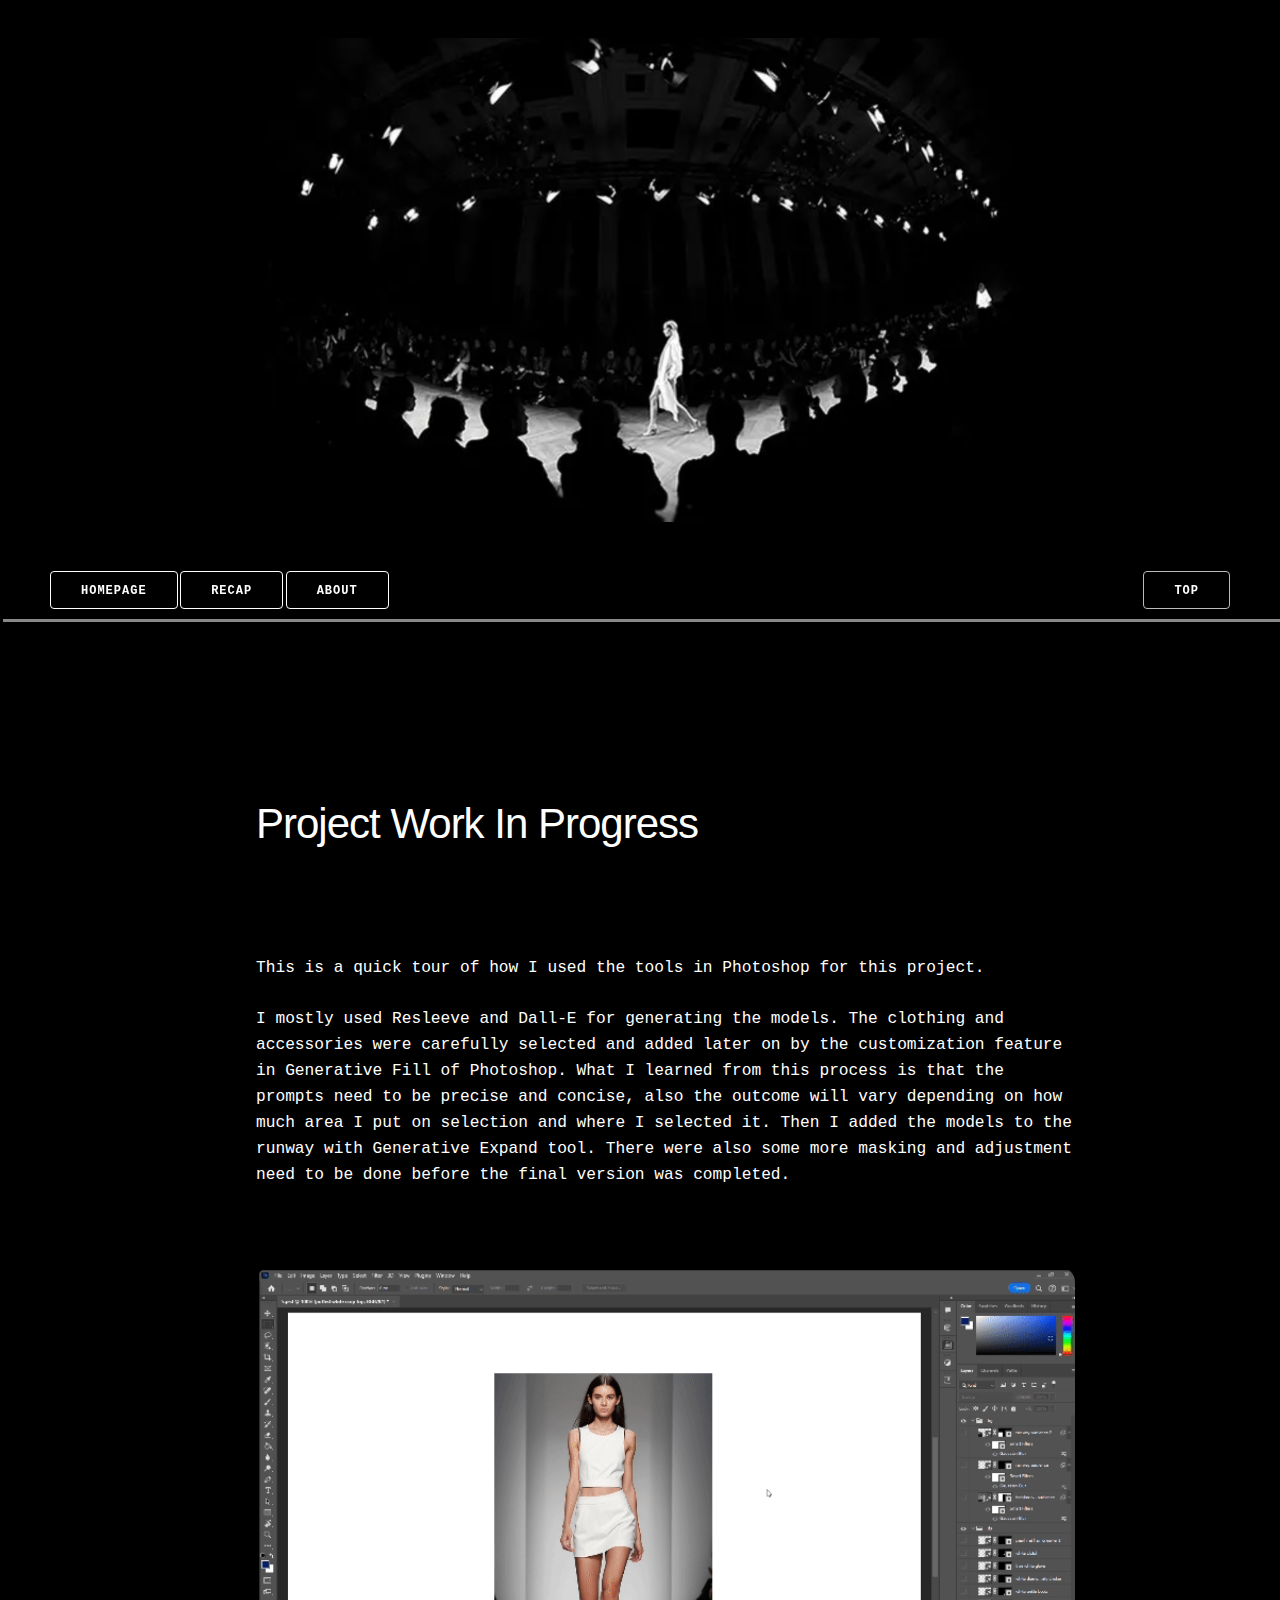
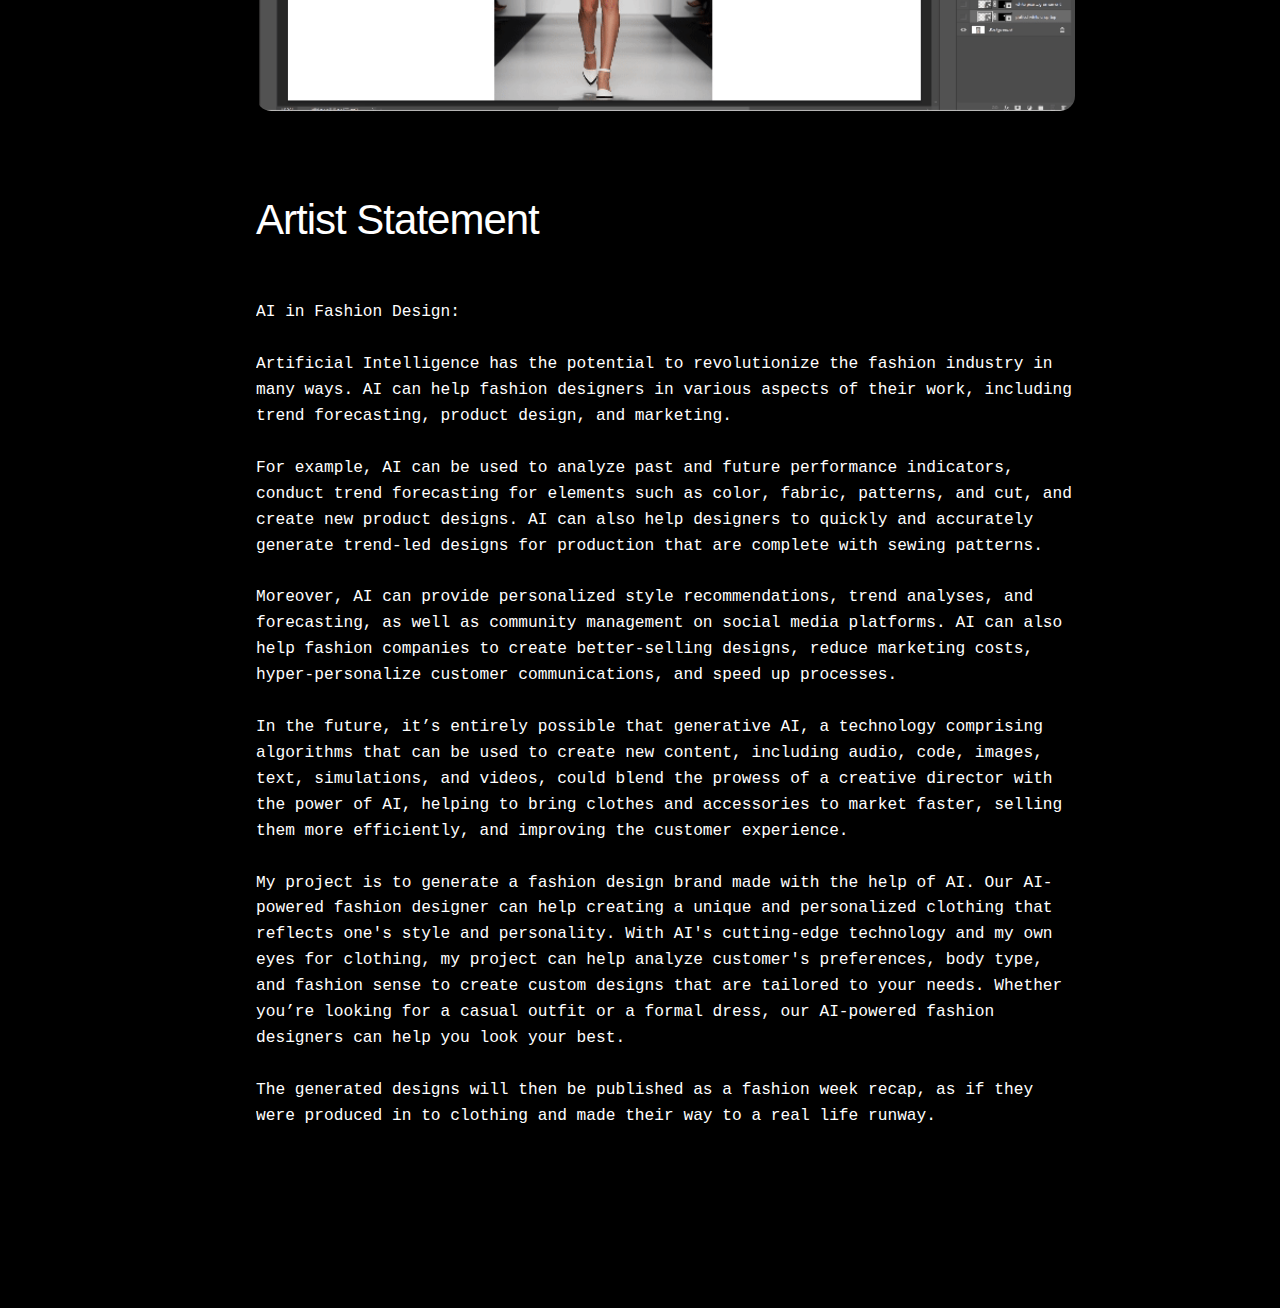
==== commit fd0a839f: "Update about.html" ====
--- a/about.html
+++ b/about.html
@@ -59,7 +59,7 @@
       <h2>Project Work In Progress</h2>
       <br><br><br><br><br>
       <p style="text-align: left;">
-        This is a quick tour on how I used the tools in Photoshop for this project.
+        This is a quick tour of how I used the tools in Photoshop for this project.
         <br><br>
         I mostly used Resleeve and Dall-E for generating the models. The clothing and accessories were carefully selected and added later on by the customization feature in Generative Fill of Photoshop. What I learned from this process is that the prompts need to be precise and concise, also the outcome will vary depending on how much area I put on selection and where I selected it. Then I added the models to the runway with Generative Expand tool. There were also some more masking and adjustment need to be done before the final version was completed.
 
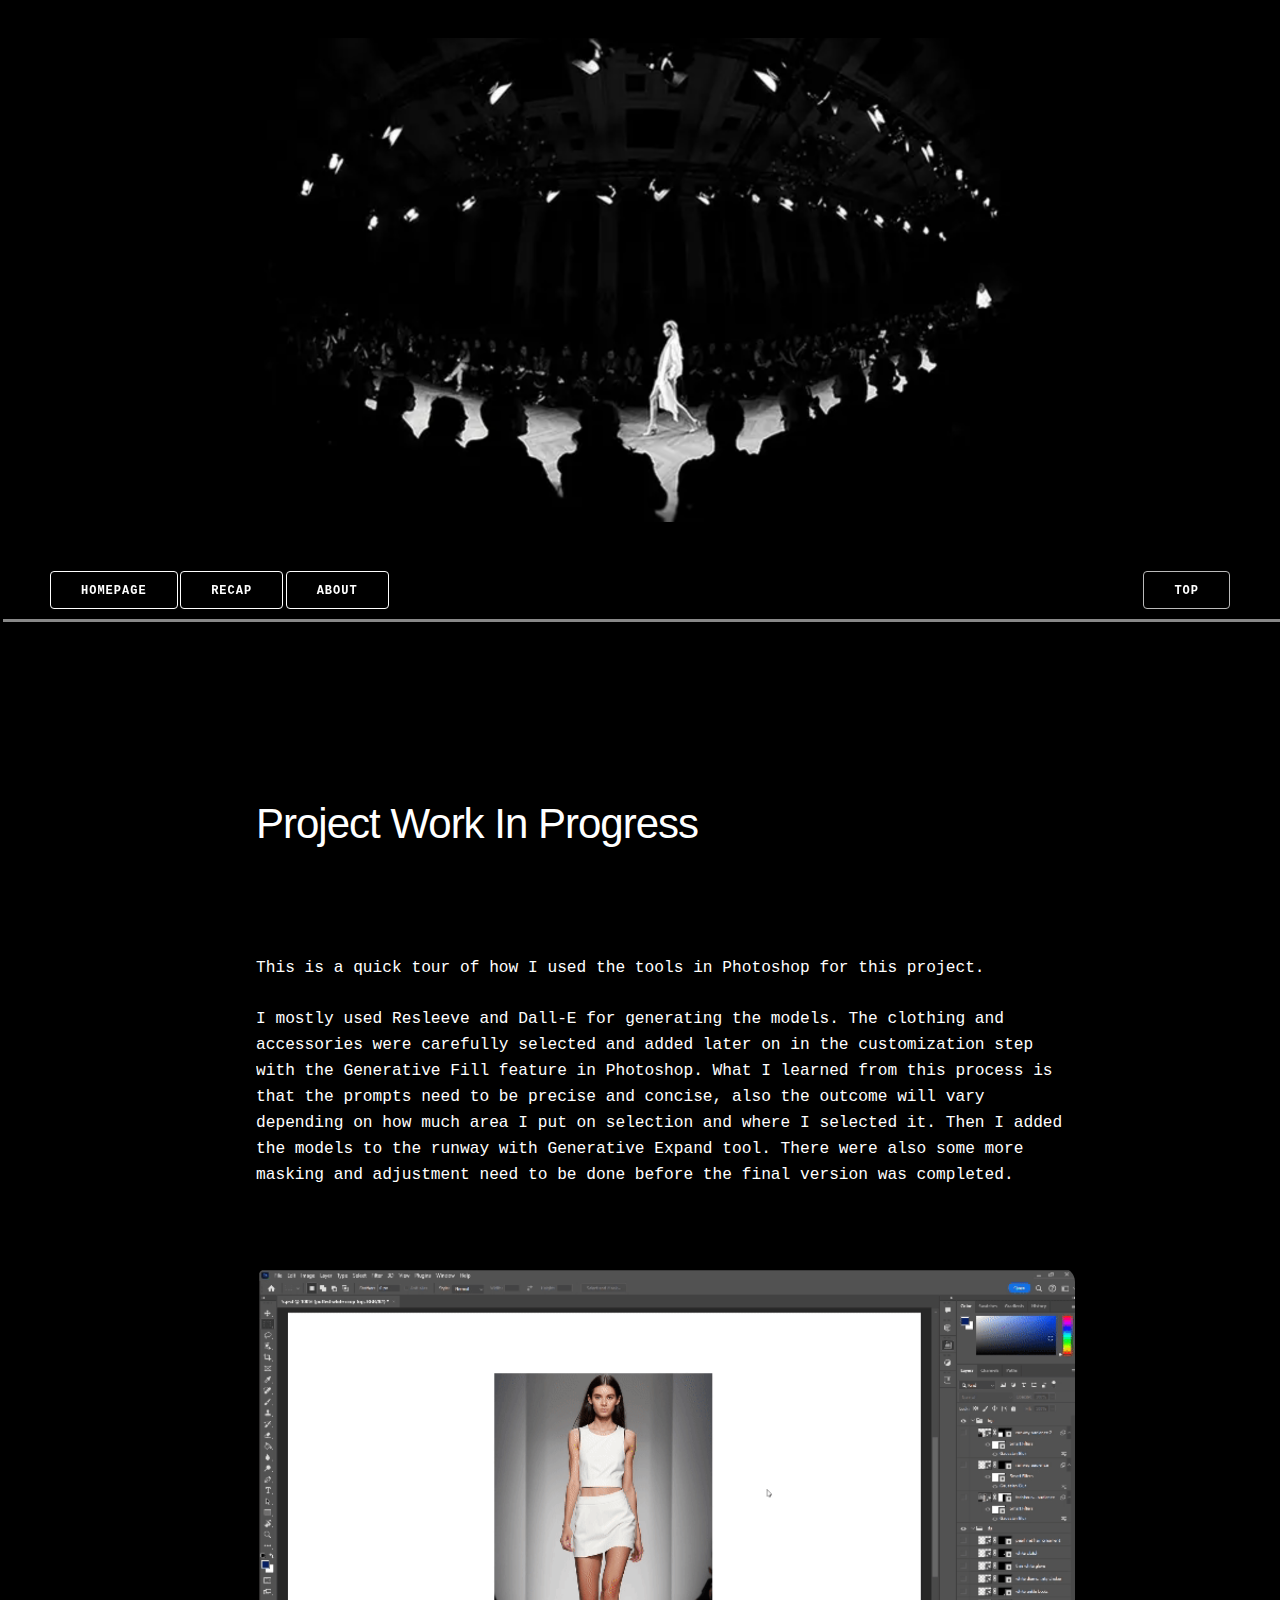
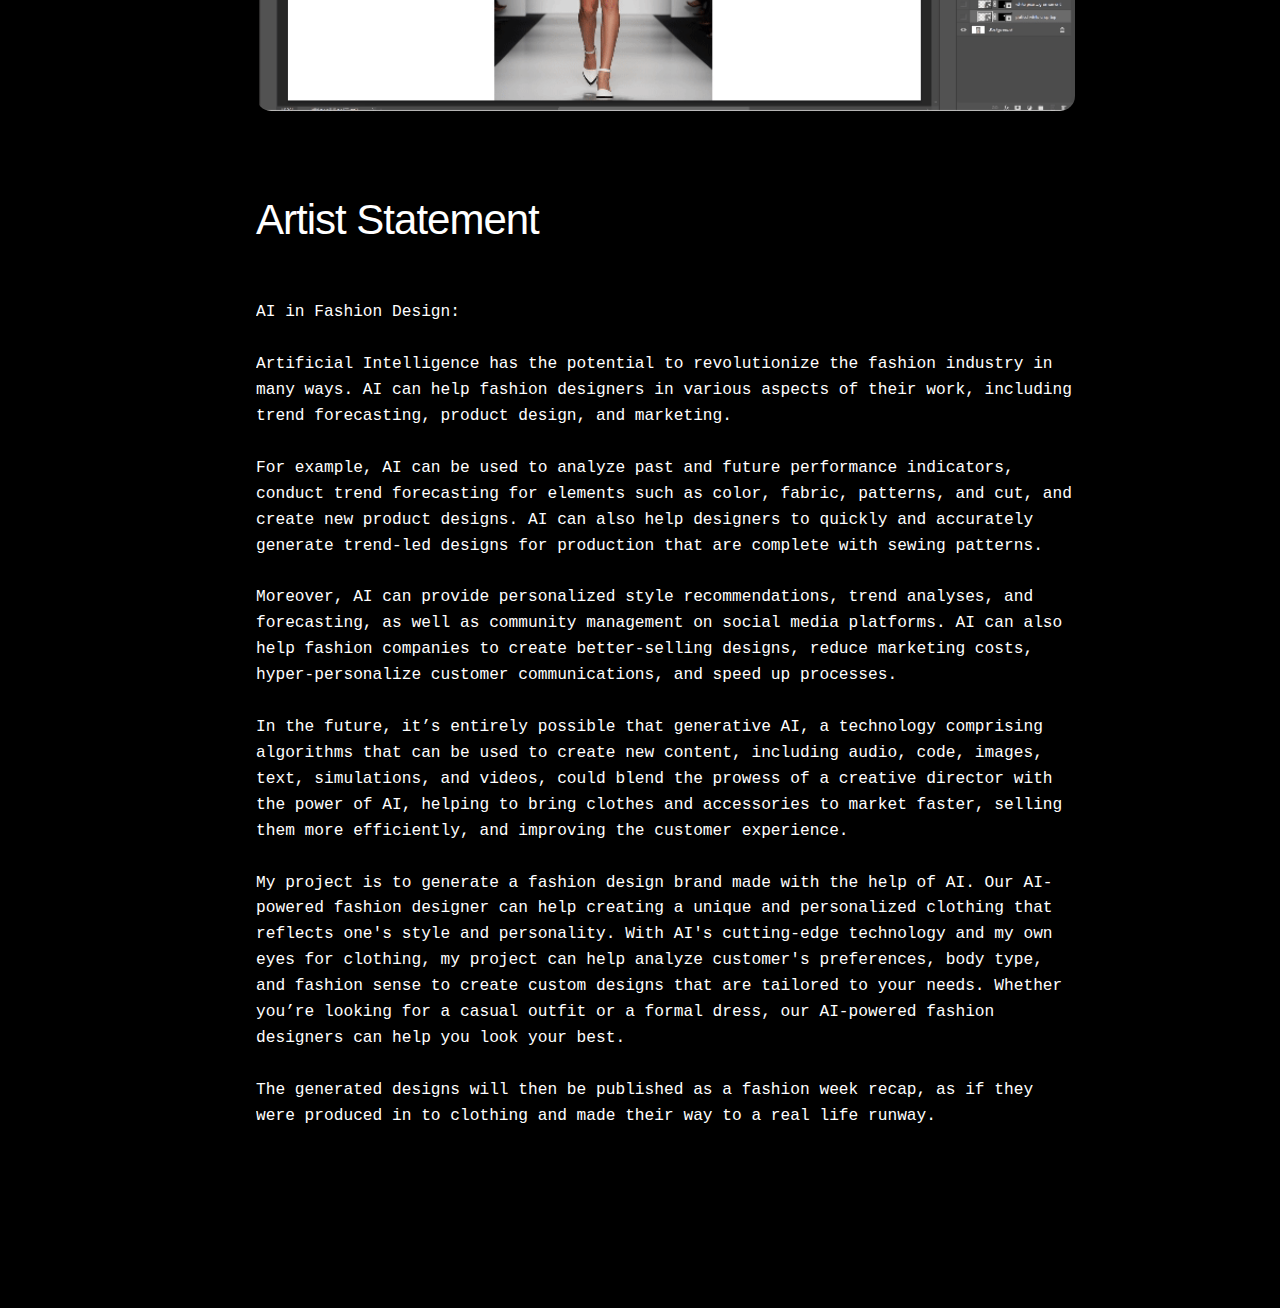
==== commit 1a896c41: "Update about.html" ====
--- a/about.html
+++ b/about.html
@@ -61,7 +61,7 @@
       <p style="text-align: left;">
         This is a quick tour of how I used the tools in Photoshop for this project.
         <br><br>
-        I mostly used Resleeve and Dall-E for generating the models. The clothing and accessories were carefully selected and added later on by the customization feature in Generative Fill of Photoshop. What I learned from this process is that the prompts need to be precise and concise, also the outcome will vary depending on how much area I put on selection and where I selected it. Then I added the models to the runway with Generative Expand tool. There were also some more masking and adjustment need to be done before the final version was completed.
+        I mostly used Resleeve and Dall-E for generating the models. The clothing and accessories were carefully selected and added later on in the customization step with the Generative Fill feature in Photoshop. What I learned from this process is that the prompts need to be precise and concise, also the outcome will vary depending on how much area I put on selection and where I selected it. Then I added the models to the runway with Generative Expand tool. There were also some more masking and adjustment need to be done before the final version was completed.
 
 
         <br><br><br><br>
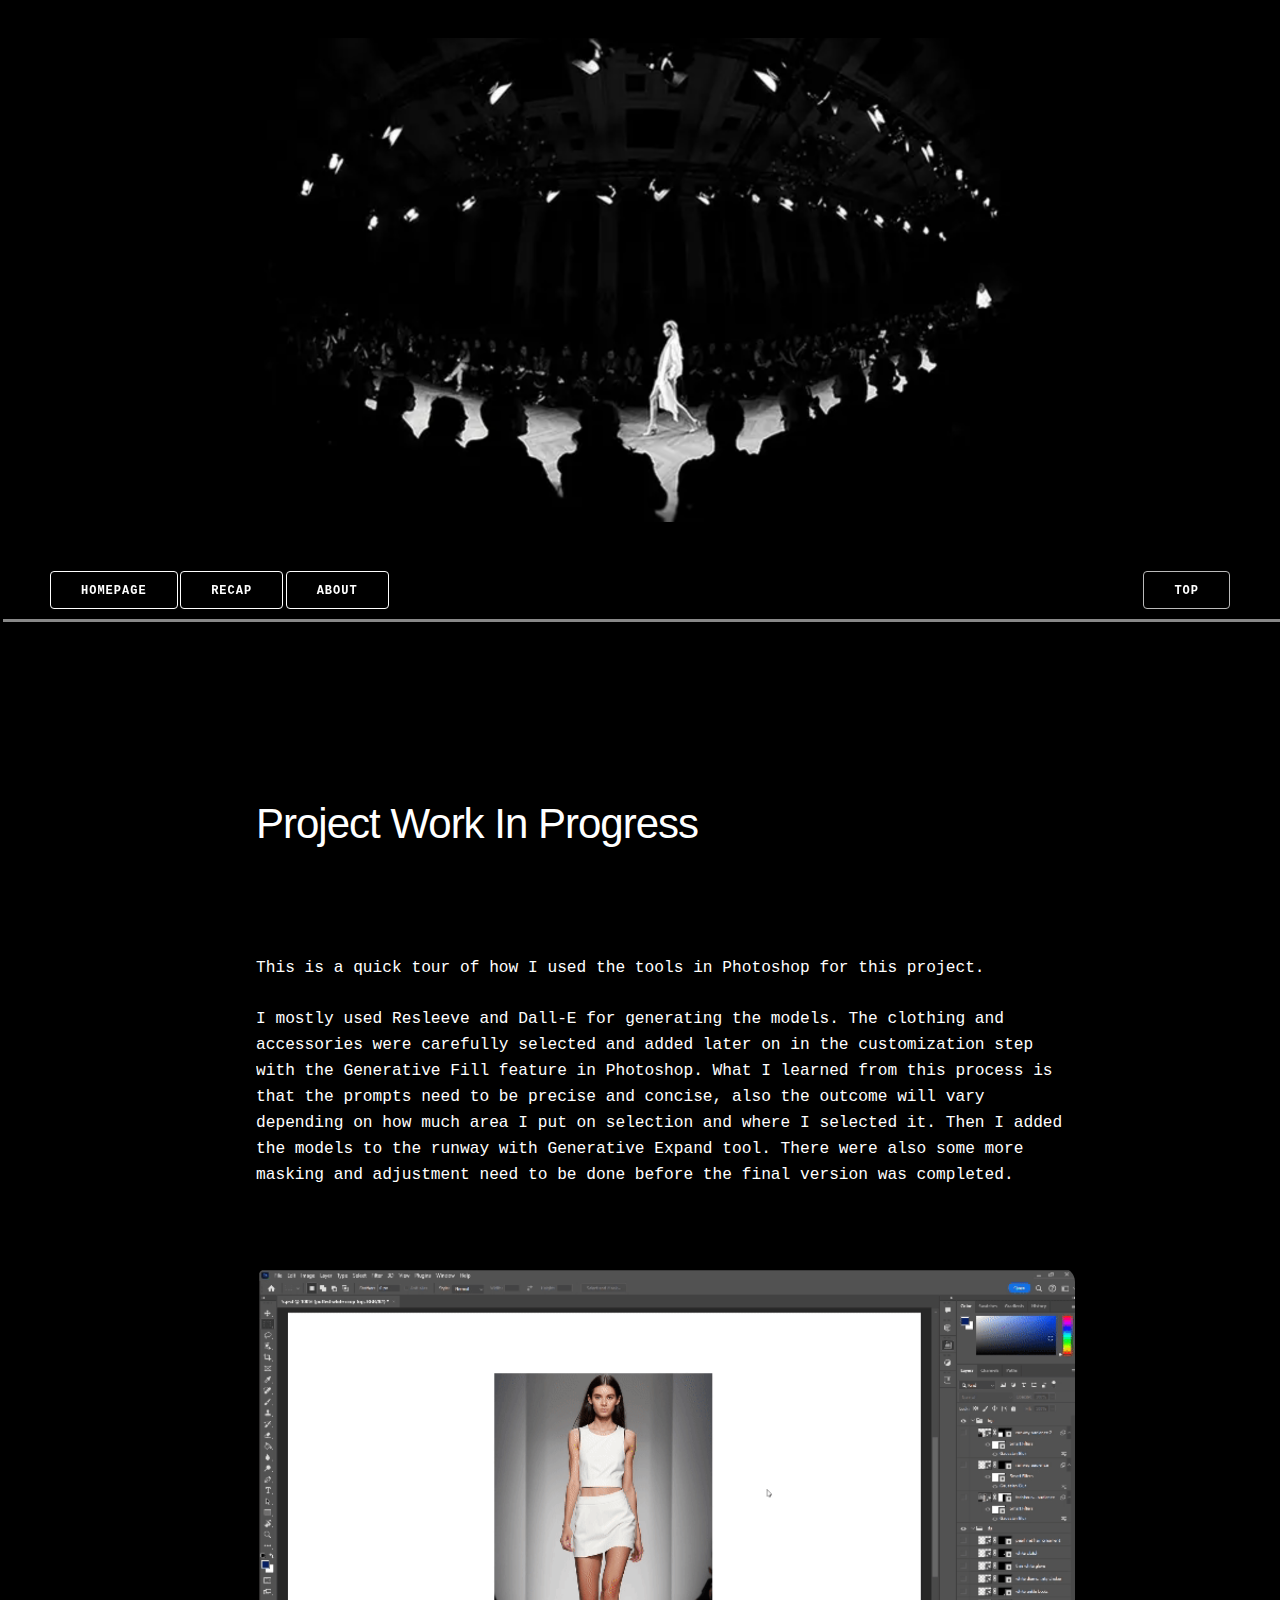
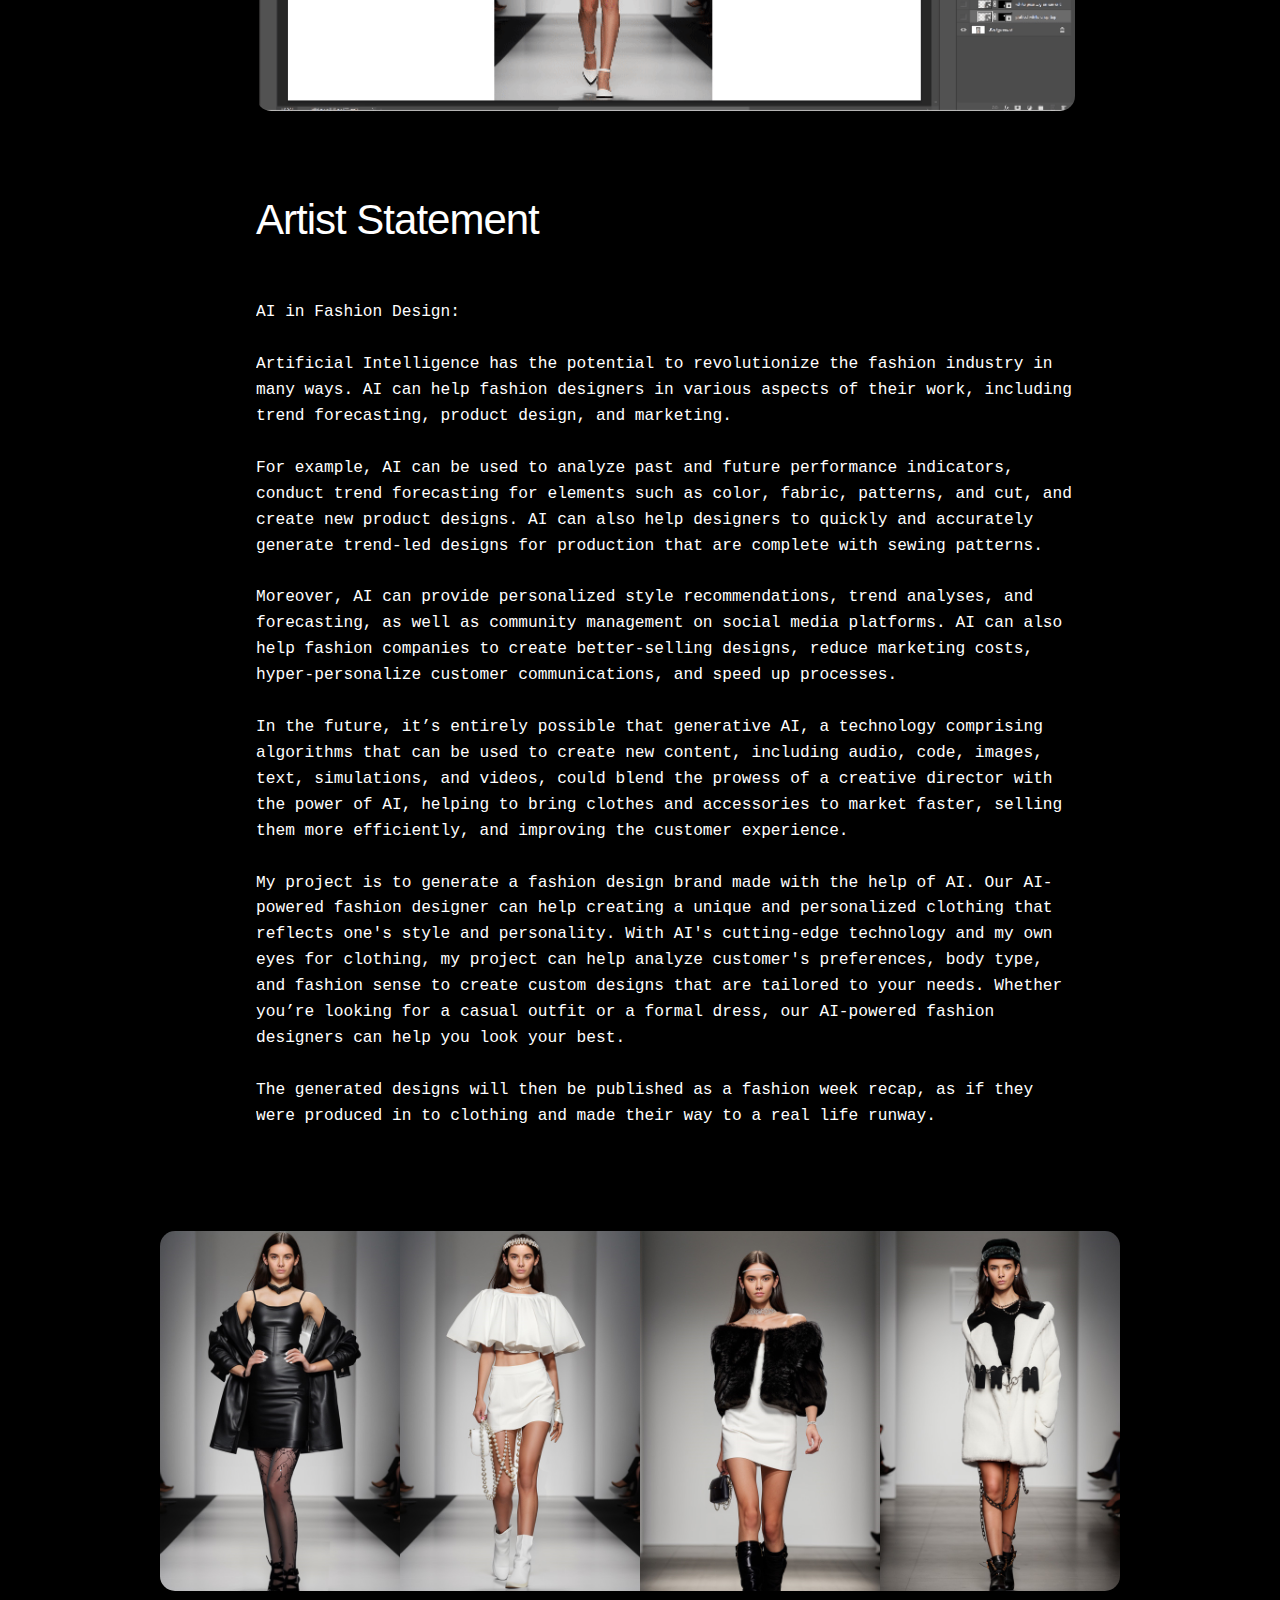
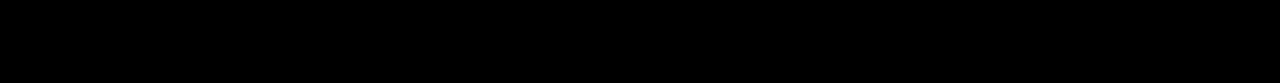
==== commit 4286fa9f: "Update about.html" ====
--- a/about.html
+++ b/about.html
@@ -98,6 +98,20 @@
 
     </div>
         </div>
+
+
+        <div class="container">
+            <div class="row">
+                <div class="twelve columns">
+                    <a href="assets/15.jpg" target="_blank">
+                        <img src="assets/15.jpg" class="u-full-width" />
+                    </a>
+                </div>
+            </div>
+
+        </div>
+
+
                 <!-- <div class="container2">
                     <div class="child2-1">
                         <h2>About the Designer</h2><br><br>
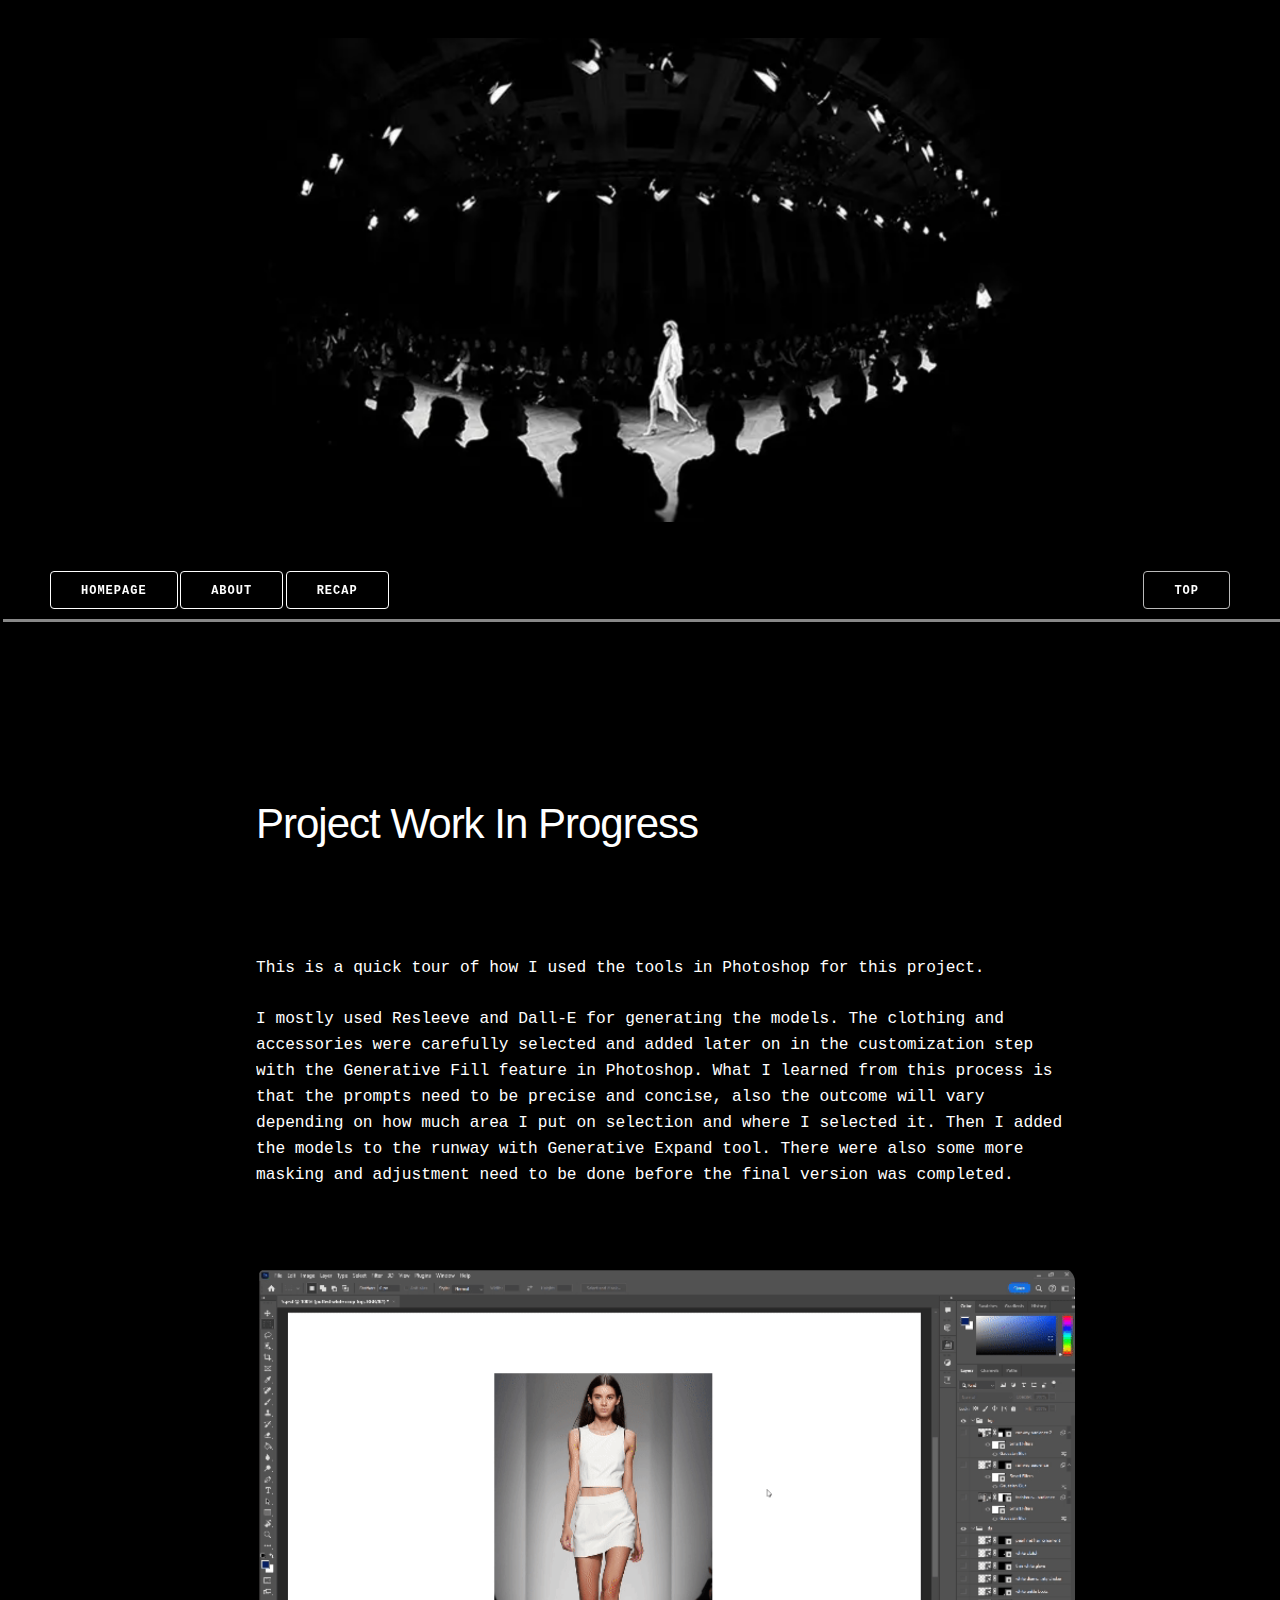
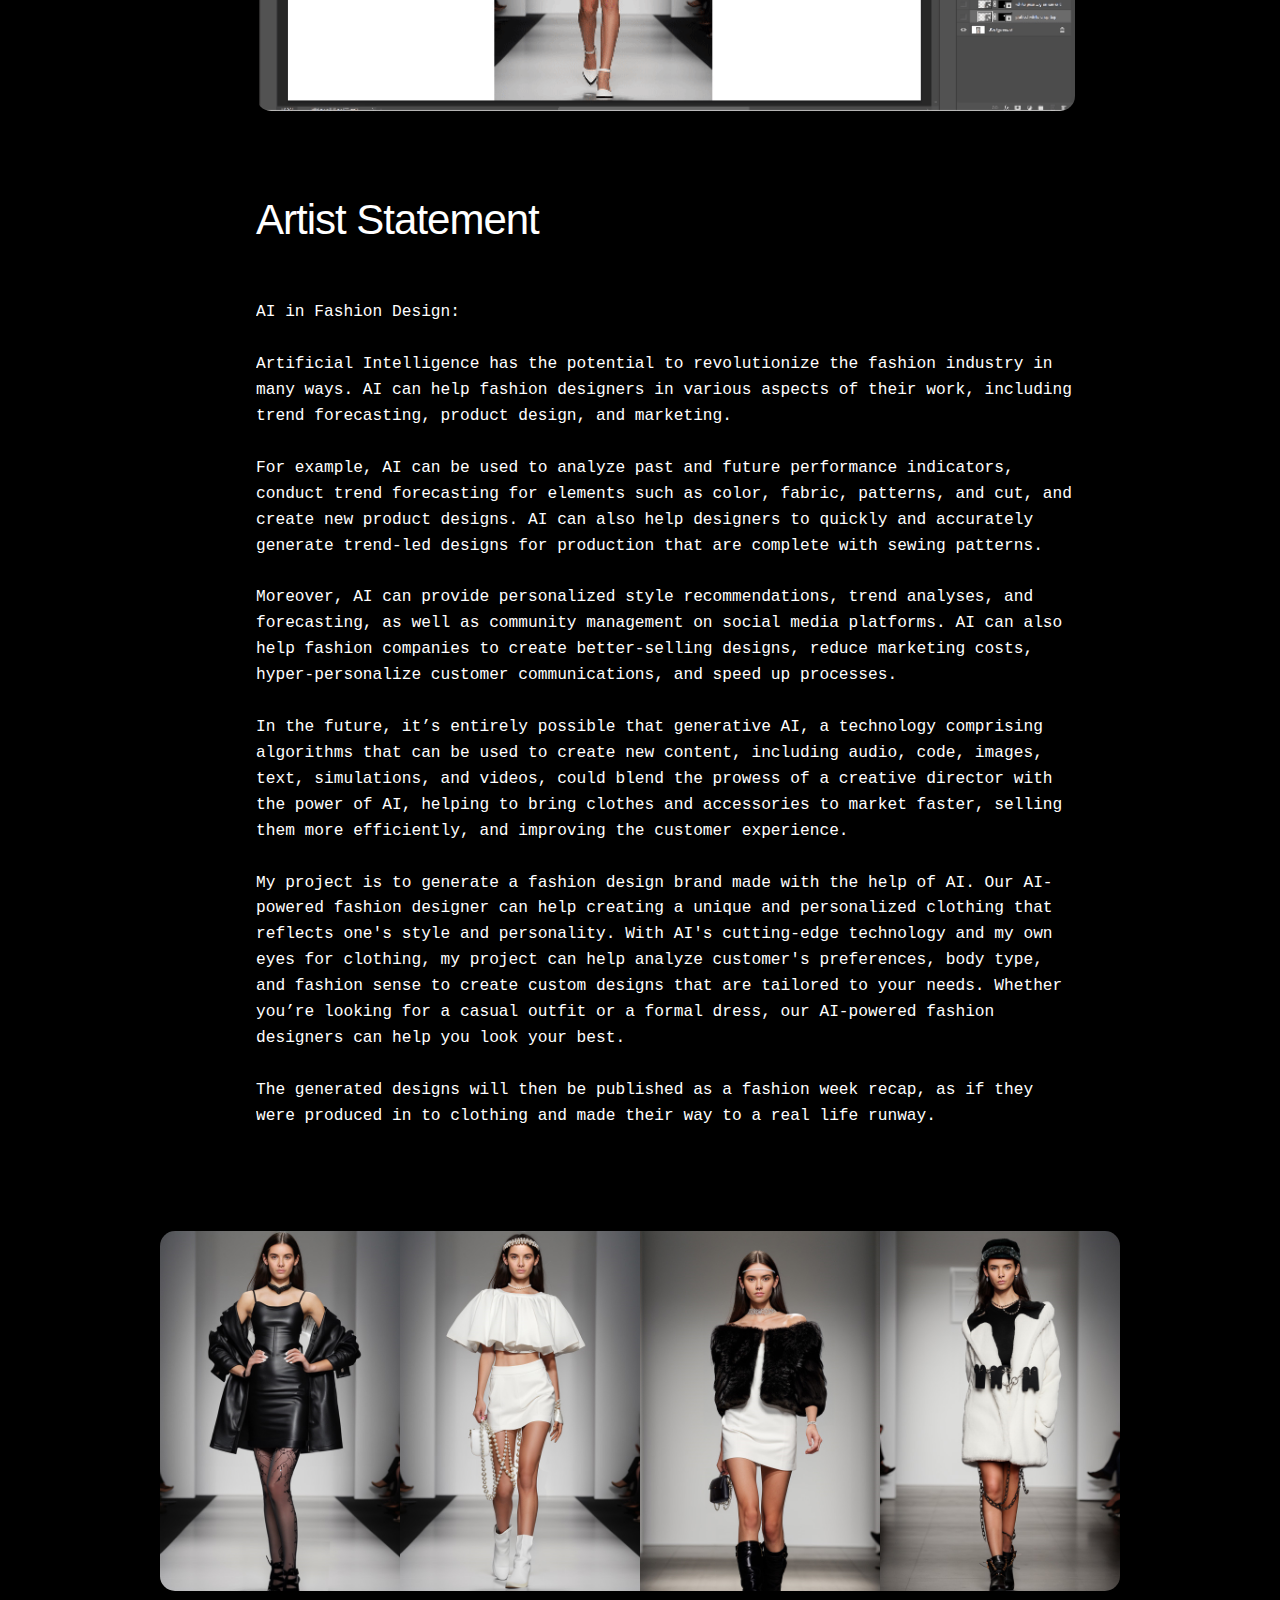
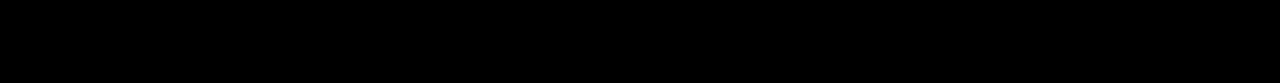
==== commit dc80a28b: "." ====
--- a/about.html
+++ b/about.html
@@ -41,12 +41,13 @@
 
         <!-- NAVBAR START -->
         <div id="navigator">
-            <a class="button button-primary" href="index.html">Homepage</a>
-            <a class="button button-primary" href="recap.html">Recap</a>
-            <a class="button button-primary" href="about.html">About</a>
-            <a class="button button-primary" onclick="topFunction()"id="toTop" href="#topOfPage">Top</a>
+          <a class="button button-primary" href="index.html">Homepage</a>
+          <a class="button button-primary" href="about.html">About</a>
+          <a class="button button-primary" href="recap.html">Recap</a>
+          <a class="button button-primary" onclick="topFunction()"id="toTop" href="#topOfPage">Top</a>
         </div>
         <!-- NAVBAR ENDS -->
+
 
         <!-- container 3 holds both nav bar and other elements -->
 
